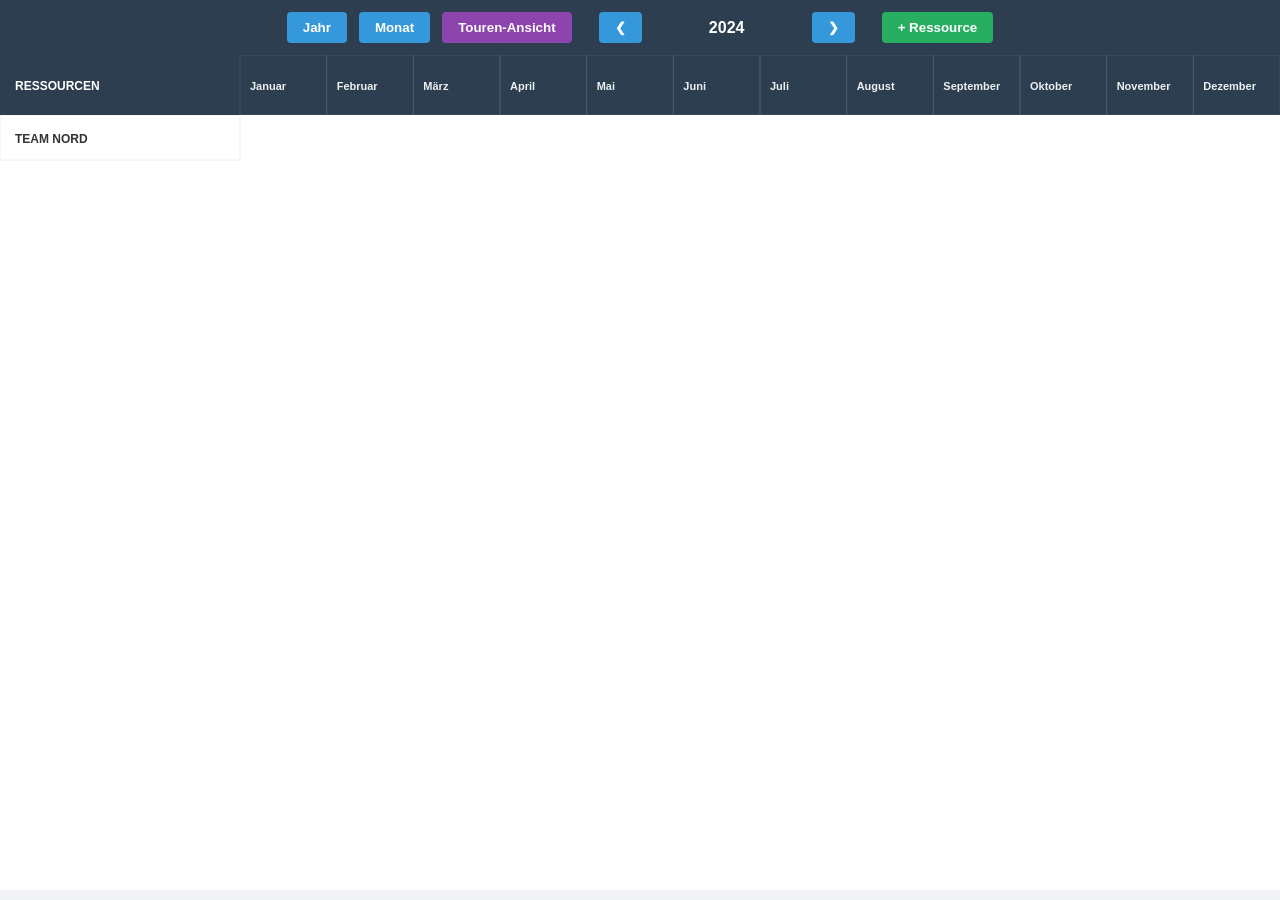
==== index.html @ 7fe67de8 "latest-stable-version" ====
<!DOCTYPE html>
<html lang="de">
<head>
    <meta charset="UTF-8">
    <title>Gantt Master Pro: Persistent ID-Engine</title>
    <style>
        body { font-family: 'Segoe UI', sans-serif; background: #f0f2f5; margin: 0; overflow: hidden; display: flex; flex-direction: column; }
        .controls { padding: 12px 20px; background: #2c3e50; display: flex; justify-content: center; gap: 12px; color: white; align-items: center; z-index: 1000; position: relative; }
        #view-container { position: relative; width: 100vw; height: calc(100vh - 65px); overflow-y: auto; background: #fff; }
        canvas { display: none; position: absolute; top: 0; left: 0; cursor: crosshair; }
        canvas.active { display: block; }
        .btn { padding: 8px 16px; cursor: pointer; background: #3498db; color: white; border: none; border-radius: 4px; font-weight: bold; }
        .btn-add { background: #27ae60; }
        .btn-tour { background: #8e44ad; }
        .btn-danger { background: #e74c3c; }
        #modal-overlay { position: fixed; top: 0; left: 0; width: 100%; height: 100%; background: rgba(0,0,0,0.6); display: none; justify-content: center; align-items: center; z-index: 2000; }
        .modal { background: white; border-radius: 8px; width: 420px; box-shadow: 0 10px 25px rgba(0,0,0,0.3); overflow: hidden; }
        .tab-header { display: flex; background: #ecf0f1; border-bottom: 1px solid #ccc; }
        .tab-btn { flex: 1; padding: 12px; border: none; cursor: pointer; background: none; font-weight: bold; color: #7f8c8d; }
        .tab-btn.active { background: white; color: #2c3e50; border-bottom: 2px solid #3498db; }
        .tab-content { padding: 20px; display: none; flex-direction: column; gap: 10px; }
        .tab-content.active { display: flex; }
        .footer { padding: 15px; display: flex; justify-content: flex-end; gap: 10px; border-top: 1px solid #eee; }
        input, select { padding: 8px; border: 1px solid #ccc; border-radius: 4px; width: 100%; box-sizing: border-box; }
    </style>
</head>
<body>

<div id="modal-overlay"><div class="modal" id="modal-box"></div></div>

<div class="controls">
    <button class="btn" onclick="switchView('MONTH')">Jahr</button>
    <button class="btn" onclick="switchView('DAY')">Monat</button>
    <button class="btn btn-tour" onclick="switchView('TOUR')">Touren-Ansicht</button>
    <div style="display:flex; align-items: center; gap: 10px; margin: 0 15px;">
        <button class="btn" onclick="navTime(-1)">&#10094;</button>
        <span id="period-display" style="min-width:150px; text-align:center; font-weight:bold;"></span>
        <button class="btn" onclick="navTime(1)">&#10095;</button>
    </div>
    <button class="btn btn-add" onclick="addResourceTop()">+ Ressource</button>
</div>

<div id="view-container">
    <div id="scroll-spacer"></div>
    <canvas id="canvasStandard"></canvas>
    <canvas id="canvasTour"></canvas>
</div>

<script>
/**
 * 1. DATENVERWALTUNG & LOCALSTORAGE
 */
const COLORS = { projekt: "#3498db", wartung: "#95a5a6", urlaub: "#2ecc71", service: "#9b59b6" };
const config = { headerW: 240, rowH: 45, topM: 60, monthNames: ['Januar', 'Februar', 'März', 'April', 'Mai', 'Juni', 'Juli', 'August', 'September', 'Oktober', 'November', 'Dezember'], dayNamesShort: ['So', 'Mo', 'Di', 'Mi', 'Do', 'Fr', 'Sa'] };

let techs = JSON.parse(localStorage.getItem('gantt_techs')) || [{ id: 1, name: "TEAM NORD", parentId: null }];
let tasks = (JSON.parse(localStorage.getItem('gantt_tasks')) || []).map(t => ({ ...t, start: new Date(t.start), end: new Date(t.end) }));

function saveData() {
    localStorage.setItem('gantt_techs', JSON.stringify(techs));
    localStorage.setItem('gantt_tasks', JSON.stringify(tasks));
}

let viewMode = 'MONTH', currentYear = 2024, currentMonth = 4, tourDate = new Date(2024, 4, 10);
let scrollTop = 0, activeTask = null, editingObj = null, isNew = false, isDragging = false, isResizingEnd = false, isResizingStart = false, mouseDownTime = 0;

const cStd = document.getElementById('canvasStandard');
const cTour = document.getElementById('canvasTour');
const spacer = document.getElementById('scroll-spacer');

/**
 * 2. ENGINES
 */
const StandardEngine = {
    dateToX: (date) => {
        const units = viewMode === 'MONTH' ? 12 : new Date(currentYear, currentMonth + 1, 0).getDate();
        const unitW = (cStd.width - config.headerW) / units;
        const dStart = viewMode === 'MONTH' ? new Date(currentYear, 0, 1) : new Date(currentYear, currentMonth, 1);
        const div = viewMode === 'MONTH' ? 30.44 : 1;
        return config.headerW + ((date - dStart) / 86400000 / div) * unitW;
    },
    xToDate: (x) => {
        const units = viewMode === 'MONTH' ? 12 : 31;
        const mult = viewMode === 'MONTH' ? 30.44 : 1;
        const dStart = viewMode === 'MONTH' ? new Date(currentYear, 0, 1) : new Date(currentYear, currentMonth, 1);
        const unitW = (cStd.width - config.headerW) / units;
        return new Date(dStart.getTime() + (x - config.headerW) / unitW * mult * 86400000);
    }
};

const TourEngine = {
    dateToX: (date, isEnd = false) => {
        const unitW = (cTour.width - config.headerW) / 3;
        let d = new Date(date); d.setHours(0,0,0,0);
        if(isEnd) d.setDate(d.getDate() + 1);
        return config.headerW + ((d - tourDate.getTime()) / 86400000) * unitW;
    },
    xToDate: (x) => {
        const unitW = (cTour.width - config.headerW) / 3;
        const days = Math.floor((x - config.headerW) / unitW);
        let d = new Date(tourDate); d.setDate(d.getDate() + days);
        d.setHours(8, 0, 0, 0);
        return d;
    }
};

/**
 * 3. CORE LOGIK (ID-BASIERT)
 */
function calculateStacking() {
    const isTour = viewMode === 'TOUR';
    techs.forEach(res => { res.slots = 1; });
    tasks.forEach(t => t.slot = 0);

    techs.forEach((res) => {
        let resTasks = tasks.filter(t => t.resId === res.id).sort((a,b) => a.start - b.start);
        let slots = [];
        resTasks.forEach(t => {
            let placed = false;
            let startComp = isTour ? new Date(t.start).setHours(0,0,0,0) : t.start.getTime();
            for(let i=0; i<slots.length; i++) {
                if (slots[i] <= startComp) {
                    t.slot = i;
                    slots[i] = isTour ? new Date(t.end).setHours(23,59,59) : t.end.getTime();
                    placed = true; break;
                }
            }
            if(!placed) { t.slot = slots.length; slots.push(isTour ? new Date(t.end).setHours(23,59,59) : t.end.getTime()); }
        });
        res.slots = Math.max(1, slots.length);
    });
}

function getY(idx) { let y = 0; for(let i=0; i<idx; i++) y += (techs[i].slots || 1) * config.rowH; return y; }

/**
 * 4. RENDERING
 */
function draw() {
    calculateStacking();
    const activeCanvas = viewMode === 'TOUR' ? cTour : cStd;
    const ctx = activeCanvas.getContext('2d');
    const engine = viewMode === 'TOUR' ? TourEngine : StandardEngine;
    const units = viewMode === 'TOUR' ? 3 : (viewMode === 'MONTH' ? 12 : new Date(currentYear, currentMonth + 1, 0).getDate());
    const unitW = (activeCanvas.width - config.headerW) / units;
    const totalH = getY(techs.length);
    spacer.style.height = (totalH + config.topM) + "px";

    ctx.clearRect(0, 0, activeCanvas.width, activeCanvas.height);
    ctx.save(); ctx.translate(0, config.topM - scrollTop);
    
    // Grid & Weekends
    for(let i=0; i<=units; i++) {
        let x = config.headerW + i * unitW;
        let d = viewMode === 'TOUR' ? new Date(tourDate.getTime() + i*86400000) : new Date(currentYear, currentMonth, i+1);
        if((viewMode === 'DAY' || viewMode === 'TOUR') && (d.getDay() === 0 || d.getDay() === 6)) {
            ctx.fillStyle = "rgba(0,0,0,0.05)"; ctx.fillRect(x, 0, unitW, totalH);
        }
        ctx.strokeStyle = "#eee"; ctx.beginPath(); ctx.moveTo(x, 0); ctx.lineTo(x, totalH); ctx.stroke();
    }

    // Resources
    techs.forEach((res, i) => {
        let y = getY(i), h = res.slots * config.rowH;
        ctx.fillStyle = i%2===0 ? "#fff" : "#fcfcfc"; ctx.fillRect(0, y, activeCanvas.width, h);
        ctx.strokeStyle = "#eee"; ctx.strokeRect(0, y, config.headerW, h);
        if (res.parentId !== null) {
            ctx.strokeStyle = "#3498db"; ctx.lineWidth = 2; ctx.beginPath();
            let parentIdx = techs.findIndex(t => t.id === res.parentId);
            if(parentIdx !== -1) {
                ctx.moveTo(20, getY(parentIdx)+22); ctx.lineTo(20, y+22); ctx.lineTo(35, y+22); ctx.stroke();
            }
            ctx.lineWidth = 1;
        }
        ctx.fillStyle = "#333"; ctx.font = "bold 12px sans-serif"; ctx.fillText(res.name, res.parentId?45:15, y+28);
    });

    // Tasks
    tasks.forEach(t => {
        let resIdx = techs.findIndex(r => r.id === t.resId);
        if(resIdx === -1) return;
        let x1 = engine.dateToX(t.start), x2 = engine.dateToX(t.end, true);
        let y = getY(resIdx) + (t.slot * config.rowH) + 10;
        if(x2 < config.headerW || x1 > activeCanvas.width) return;
        ctx.fillStyle = (t === activeTask) ? "#e67e22" : (COLORS[t.type] || "#3498db");
        const drawX = Math.max(config.headerW, x1), drawW = Math.max(5, x2 - drawX);
        ctx.fillRect(drawX, y, drawW, config.rowH - 20);
        if(drawW > 20) {
            ctx.fillStyle = "white"; ctx.font = "bold 10px sans-serif";
            let timeLabel = t.start.getHours()+":"+t.start.getMinutes().toString().padStart(2,'0');
            ctx.fillText((viewMode === 'TOUR' ? timeLabel + " " : "") + t.label, drawX+5, y+18);
        }
    });
    ctx.restore();

    // FIXED HEADER
    ctx.fillStyle = "#2c3e50"; ctx.fillRect(0, 0, activeCanvas.width, config.topM);
    ctx.fillStyle = "white"; ctx.font = "bold 12px sans-serif"; ctx.fillText("RESSOURCEN", 15, 35);
    for(let i=0; i<units; i++) {
        let x = config.headerW + i * unitW;
        let d = viewMode === 'TOUR' ? new Date(tourDate.getTime() + i*86400000) : new Date(currentYear, currentMonth, i+1);
        ctx.fillStyle = "#ecf0f1";
        if (viewMode === 'MONTH') {
            ctx.font = "bold 11px sans-serif"; ctx.fillText(config.monthNames[i], x + 10, 35);
        } else {
            ctx.font = "9px sans-serif"; ctx.fillText(config.dayNamesShort[d.getDay()], x+8, 22);
            ctx.font = "bold 11px sans-serif"; ctx.fillText((viewMode==='TOUR' ? d.getDate()+"."+(d.getMonth()+1)+"." : d.getDate()+"."), x+8, 42);
        }
        ctx.strokeStyle = "rgba(255,255,255,0.1)"; ctx.strokeRect(x, 0, unitW, config.topM);
    }
}

/**
 * 5. INTERAKTION (ID-BASIERT)
 */
function handleMouseDown(e) {
    const rect = e.target.getBoundingClientRect(), mx = e.clientX - rect.left, my = e.clientY - rect.top + scrollTop;
    const engine = viewMode === 'TOUR' ? TourEngine : StandardEngine;
    let cY = my - config.topM;
    mouseDownTime = Date.now(); isDragging = isResizingStart = isResizingEnd = isNew = false;

    let resIdx = techs.findIndex((r, i) => cY >= getY(i) && cY < getY(i+1 || 9999));
    let res = techs[resIdx];

    if (mx < config.headerW && my > config.topM && res) { openResModal(resIdx); return; }
    if (e.shiftKey && res && mx > config.headerW) {
        activeTask = { id: Date.now(), start: engine.xToDate(mx), end: new Date(engine.xToDate(mx).getTime() + 7200000), resId: res.id, label: "Neu", type: "projekt" };
        tasks.push(activeTask); isNew = isResizingEnd = true; draw(); return;
    }

    activeTask = tasks.find(t => {
        let rIdx = techs.findIndex(r => r.id === t.resId);
        if(rIdx === -1) return false;
        let y = getY(rIdx) + (t.slot * config.rowH), x1 = engine.dateToX(t.start), x2 = engine.dateToX(t.end, true);
        if (mx >= x1 && mx <= x2 && cY >= y && cY <= y + config.rowH) {
            let pct = (mx - x1) / (x2 - x1);
            if (pct < 0.15) isResizingStart = true; else if (pct > 0.85) isResizingEnd = true; else isDragging = true;
            return true;
        }
    });

    if (activeTask) {
        if(e.ctrlKey) { let c = {...activeTask, id: Date.now(), start: new Date(activeTask.start), end: new Date(activeTask.end)}; tasks.push(c); activeTask = c; }
        activeTask.dragOffset = mx - engine.dateToX(activeTask.start);
    }
}

function handleMouseMove(e) {
    if(!activeTask) return;
    const rect = e.target.getBoundingClientRect(), mx = e.clientX - rect.left, my = e.clientY - rect.top + scrollTop;
    const engine = viewMode === 'TOUR' ? TourEngine : StandardEngine;
    if (isResizingEnd) activeTask.end = engine.xToDate(mx);
    else if (isResizingStart) activeTask.start = engine.xToDate(mx);
    else if (isDragging) {
        let dur = activeTask.end - activeTask.start;
        activeTask.start = engine.xToDate(mx - activeTask.dragOffset);
        activeTask.end = new Date(activeTask.start.getTime() + dur);
        let resIdx = techs.findIndex((r, i) => (my - config.topM) >= getY(i) && (my - config.topM) < getY(i+1 || 9999));
        if (techs[resIdx]) activeTask.resId = techs[resIdx].id;
    }
    draw();
}

/**
 * 6. MODALS & UI
 */
function openResModal(idx) {
    editingObj = { ...techs[idx], idx };
    const resTasks = tasks.filter(t => t.resId === techs[idx].id);
    document.getElementById('modal-box').innerHTML = `
        <div class="tab-header"><button class="tab-btn active" onclick="showTab('base')">Daten</button><button class="tab-btn" onclick="showTab('team')">Team</button></div>
        <div id="tab-base" class="tab-content active"><label>Name</label><input type="text" id="r-name" value="${techs[idx].name}"></div>
        <div id="tab-team" class="tab-content"><label>Übergeordnetes Team</label><select id="r-parent"><option value="">Kein Team</option>${techs.filter(r => r.id !== techs[idx].id).map(r => `<option value="${r.id}" ${techs[idx].parentId == r.id ? 'selected' : ''}>${r.name}</option>`).join('')}</select></div>
        <div class="footer"><button class="btn btn-danger" onclick="confirmDeleteRes(${idx}, ${resTasks.length})">Löschen</button><button class="btn btn-add" onclick="saveRes()">Speichern</button></div>`;
    document.getElementById('modal-overlay').style.display = 'flex';
}

function confirmDeleteRes(idx, count) {
    if (confirm(count > 0 ? `Achtung: Diese Ressource hat noch ${count} Einsätze. Alles löschen?` : `Ressource löschen?`)) {
        tasks = tasks.filter(t => t.resId !== techs[idx].id);
        techs.splice(idx, 1); saveData(); closeModal(); draw();
    }
}

function saveRes() {
    const res = techs[editingObj.idx];
    res.name = document.getElementById('r-name').value;
    res.parentId = document.getElementById('r-parent').value ? parseInt(document.getElementById('r-parent').value) : null;
    
    // Baum-Sortierung
    let sorted = []; let parents = techs.filter(t => t.parentId === null);
    parents.forEach(p => { sorted.push(p); techs.filter(c => c.parentId === p.id).forEach(c => sorted.push(c)); });
    techs = sorted; 
    saveData(); closeModal(); draw();
}

function openTaskModal(t) {
    editingObj = t; const toIso = (d) => new Date(d.getTime() - d.getTimezoneOffset() * 60000).toISOString().slice(0, 16);
    document.getElementById('modal-box').innerHTML = `
        <div class="tab-content active"><h3>Einsatz</h3><label>Name</label><input type="text" id="m-label" value="${t.label}">
        <label>Typ</label><select id="m-type">${Object.keys(COLORS).map(k=>`<option value="${k}" ${t.type===k?'selected':''}>${k}</option>`).join('')}</select>
        <label>Start</label><input type="datetime-local" id="m-start" value="${toIso(t.start)}"><label>Ende</label><input type="datetime-local" id="m-end" value="${toIso(t.end)}"></div>
        <div class="footer"><button class="btn btn-danger" onclick="deleteTask()">Löschen</button><button class="btn" onclick="saveTask()">Speichern</button></div>`;
    document.getElementById('modal-overlay').style.display = 'flex';
}

function saveTask() { editingObj.label = document.getElementById('m-label').value; editingObj.type = document.getElementById('m-type').value; editingObj.start = new Date(document.getElementById('m-start').value); editingObj.end = new Date(document.getElementById('m-end').value); saveData(); closeModal(); draw(); }
function deleteTask() { tasks = tasks.filter(t => t !== editingObj); saveData(); closeModal(); draw(); }
function closeModal() { document.getElementById('modal-overlay').style.display = 'none'; }
function showTab(t) { document.querySelectorAll('.tab-content, .tab-btn').forEach(el => el.classList.remove('active')); document.getElementById('tab-'+t).classList.add('active'); event.target.classList.add('active'); }

function switchView(m) { viewMode = m; cStd.classList.toggle('active', m !== 'TOUR'); cTour.classList.toggle('active', m === 'TOUR'); updateNav(); draw(); }
function navTime(d) {
    if(viewMode === 'TOUR') tourDate.setDate(tourDate.getDate() + d);
    else if(viewMode === 'MONTH') currentYear += d;
    else { currentMonth += d; if(currentMonth>11){currentMonth=0; currentYear++;} if(currentMonth<0){currentMonth=11; currentYear--;} }
    updateNav(); draw();
}
function updateNav() { document.getElementById('period-display').innerText = viewMode==='TOUR' ? tourDate.toLocaleDateString() : (viewMode==='MONTH' ? currentYear : config.monthNames[currentMonth]+" "+currentYear); }
function addResourceTop() { techs.unshift({ id: Date.now(), name: "Neu", parentId: null }); saveData(); draw(); }

function init() {
    [cStd, cTour].forEach(c => {
        c.width = window.innerWidth; c.height = window.innerHeight;
        c.addEventListener('mousedown', handleMouseDown);
        c.addEventListener('mousemove', handleMouseMove);
        window.addEventListener('mouseup', () => { if (activeTask && (isNew || Date.now() - mouseDownTime < 200)) openTaskModal(activeTask); activeTask = null; saveData(); draw(); });
    });
    switchView('MONTH');
}

document.getElementById('view-container').addEventListener('scroll', (e) => { scrollTop = e.target.scrollTop; cStd.style.top = cTour.style.top = scrollTop + "px"; draw(); });
window.addEventListener('resize', init);
init();
</script>
</body>
</html>
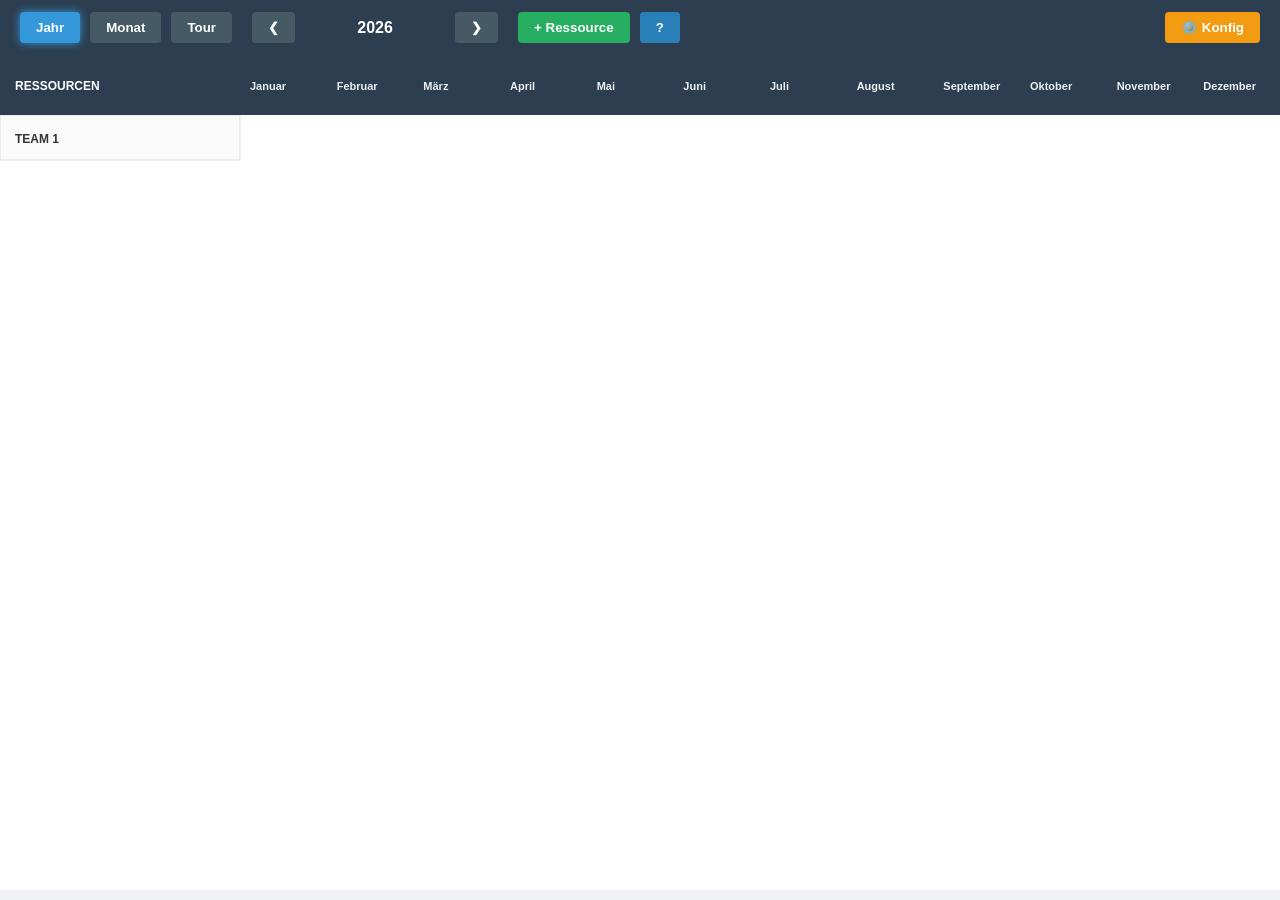
==== commit 858b491b: "Add files via upload Multi Language Supported  Translation DE/EN Help Button Config Button - whic" ====
--- a/index.html
+++ b/index.html
@@ -2,26 +2,32 @@
 <html lang="de">
 <head>
     <meta charset="UTF-8">
-    <title>Gantt Master Pro: Persistent ID-Engine</title>
+    <title>Gantt Master Pro - Final Master</title>
     <style>
         body { font-family: 'Segoe UI', sans-serif; background: #f0f2f5; margin: 0; overflow: hidden; display: flex; flex-direction: column; }
-        .controls { padding: 12px 20px; background: #2c3e50; display: flex; justify-content: center; gap: 12px; color: white; align-items: center; z-index: 1000; position: relative; }
+        .controls { padding: 12px 20px; background: #2c3e50; display: flex; justify-content: center; gap: 10px; color: white; align-items: center; z-index: 1000; position: relative; }
         #view-container { position: relative; width: 100vw; height: calc(100vh - 65px); overflow-y: auto; background: #fff; }
         canvas { display: none; position: absolute; top: 0; left: 0; cursor: crosshair; }
         canvas.active { display: block; }
-        .btn { padding: 8px 16px; cursor: pointer; background: #3498db; color: white; border: none; border-radius: 4px; font-weight: bold; }
+        .btn { padding: 8px 16px; cursor: pointer; background: #455a64; color: #fff; border: none; border-radius: 4px; font-weight: bold; transition: all 0.2s; }
+        .btn.active-view { background: #3498db !important; box-shadow: 0 0 8px #3498db; }
+        .btn-tour.active-view { background: #9b59b6 !important; box-shadow: 0 0 8px #9b59b6; }
         .btn-add { background: #27ae60; }
-        .btn-tour { background: #8e44ad; }
-        .btn-danger { background: #e74c3c; }
+        .btn-help { background: #2980b9; }
+        .btn-conf { background: #f39c12; margin-left: auto; }
         #modal-overlay { position: fixed; top: 0; left: 0; width: 100%; height: 100%; background: rgba(0,0,0,0.6); display: none; justify-content: center; align-items: center; z-index: 2000; }
-        .modal { background: white; border-radius: 8px; width: 420px; box-shadow: 0 10px 25px rgba(0,0,0,0.3); overflow: hidden; }
+        .modal { background: white; border-radius: 8px; width: 550px; max-height: 85vh; overflow: hidden; display: flex; flex-direction: column; box-shadow: 0 10px 25px rgba(0,0,0,0.3); }
         .tab-header { display: flex; background: #ecf0f1; border-bottom: 1px solid #ccc; }
-        .tab-btn { flex: 1; padding: 12px; border: none; cursor: pointer; background: none; font-weight: bold; color: #7f8c8d; }
+        .tab-btn { flex: 1; padding: 14px; border: none; cursor: pointer; background: none; font-weight: bold; color: #7f8c8d; }
         .tab-btn.active { background: white; color: #2c3e50; border-bottom: 2px solid #3498db; }
-        .tab-content { padding: 20px; display: none; flex-direction: column; gap: 10px; }
-        .tab-content.active { display: flex; }
-        .footer { padding: 15px; display: flex; justify-content: flex-end; gap: 10px; border-top: 1px solid #eee; }
-        input, select { padding: 8px; border: 1px solid #ccc; border-radius: 4px; width: 100%; box-sizing: border-box; }
+        .modal-body { padding: 20px; overflow-y: auto; flex: 1; display: none; flex-direction: column; gap: 10px; }
+        .modal-body.active { display: flex; }
+        .config-row { display: flex; gap: 10px; align-items: center; margin-bottom: 5px; border-bottom: 1px solid #eee; padding-bottom: 5px; }
+        input, select { padding: 8px; border: 1px solid #ccc; border-radius: 4px; width: 100%; }
+        input[type="color"] { width: 60px; height: 35px; cursor: pointer; }
+        .footer { padding: 15px; display: flex; justify-content: flex-end; gap: 10px; border-top: 1px solid #eee; background: #fafafa; }
+        .help-section { font-size: 14px; line-height: 1.5; color: #333; }
+        .help-section b { color: #2980b9; }
     </style>
 </head>
 <body>
@@ -29,15 +35,17 @@
 <div id="modal-overlay"><div class="modal" id="modal-box"></div></div>
 
 <div class="controls">
-    <button class="btn" onclick="switchView('MONTH')">Jahr</button>
-    <button class="btn" onclick="switchView('DAY')">Monat</button>
-    <button class="btn btn-tour" onclick="switchView('TOUR')">Touren-Ansicht</button>
-    <div style="display:flex; align-items: center; gap: 10px; margin: 0 15px;">
+    <button class="btn" onclick="switchView('MONTH')" id="lbl-year"></button>
+    <button class="btn" onclick="switchView('DAY')" id="lbl-month"></button>
+    <button class="btn btn-tour" onclick="switchView('TOUR')" id="lbl-tour"></button>
+    <div style="display:flex; align-items: center; gap: 10px; margin: 0 10px;">
         <button class="btn" onclick="navTime(-1)">&#10094;</button>
-        <span id="period-display" style="min-width:150px; text-align:center; font-weight:bold;"></span>
+        <span id="period-display" style="min-width:140px; text-align:center; font-weight:bold;"></span>
         <button class="btn" onclick="navTime(1)">&#10095;</button>
     </div>
-    <button class="btn btn-add" onclick="addResourceTop()">+ Ressource</button>
+    <button class="btn btn-add" onclick="addResourceTop()" id="lbl-add"></button>
+    <button class="btn btn-help" onclick="openHelp()" title="Hilfe">?</button>
+    <button class="btn btn-conf" onclick="openGlobalConfig()" id="lbl-conf"></button>
 </div>
 
 <div id="view-container">
@@ -47,71 +55,75 @@
 </div>
 
 <script>
-/**
- * 1. DATENVERWALTUNG & LOCALSTORAGE
- */
-const COLORS = { projekt: "#3498db", wartung: "#95a5a6", urlaub: "#2ecc71", service: "#9b59b6" };
-const config = { headerW: 240, rowH: 45, topM: 60, monthNames: ['Januar', 'Februar', 'März', 'April', 'Mai', 'Juni', 'Juli', 'August', 'September', 'Oktober', 'November', 'Dezember'], dayNamesShort: ['So', 'Mo', 'Di', 'Mi', 'Do', 'Fr', 'Sa'] };
-
-let techs = JSON.parse(localStorage.getItem('gantt_techs')) || [{ id: 1, name: "TEAM NORD", parentId: null }];
+/** 1. GLOBALE DATEN & SPRACHE **/
+let lang = localStorage.getItem('gantt_lang') || 'de';
+let tempLang = lang;
+
+const i18n = {
+    de: { year: "Jahr", month: "Monat", tour: "Tour", res: "RESSOURCEN", add: "+ Ressource", save: "Speichern", delete: "Löschen", done: "Fertig", config: "⚙️ Konfig", t_label: "Kennungstypen", t_res: "Ressourcentypen", t_sys: "System", name: "Bezeichnung", start: "Beginn", end: "Ende",
+          help_title: "Bedienung & Hilfe", h_mouse: "<b>Linksklick</b>: Einsatz-Details öffnen", h_shift: "<b>Shift + Ziehen</b>: Neuen Einsatz erstellen", h_strg: "<b>Strg + Ziehen</b>: Einsatz kopieren", h_resize: "<b>Balkenrand ziehen</b>: Zeitdauer anpassen (nicht in Tour-Ansicht möglich)", h_team: "<b>Team-Funktion</b>: Im Ressourcen-Modal können Ressourcen einander untergeordnet werden.", h_config: "<b>Konfiguration</b>: Hier lassen sich Farben und Typen frei definieren.",
+          months: ['Januar','Februar','März','April','Mai','Juni','Juli','August','September','Oktober','November','Dezember'],
+          days: ['So','Mo','Di','Mi','Do','Fr','Sa'] },
+    en: { year: "Year", month: "Month", tour: "Tour", res: "RESOURCES", add: "+ Resource", save: "Save", delete: "Delete", done: "Done", config: "⚙️ Config", t_label: "Label Types", t_res: "Resource Types", t_sys: "System", name: "Label", start: "Start", end: "End",
+          help_title: "Help & Controls", h_mouse: "<b>Left Click</b>: Open task details", h_shift: "<b>Shift + Drag</b>: Create new task", h_strg: "<b>Ctrl + Drag</b>: Copy task", h_resize: "<b>Drag edges</b>: Resize duration (disabled in Tour view)", h_team: "<b>Teams</b>: Link resources in the resource modal to group them.", h_config: "<b>Config</b>: Customize colors and types for tasks and resources.",
+          months: ['January','February','March','April','May','June','July','August','September','October','November','December'],
+          days: ['Sun','Mon','Tue','Wed','Thu','Fri','Sat'] }
+};
+
+let configKeys = JSON.parse(localStorage.getItem('gantt_config_keys')) || { projekt: { label: "Projekt", color: "#3498db" }, wartung: { label: "Wartung", color: "#95a5a6" } };
+let resTypes = JSON.parse(localStorage.getItem('gantt_res_types')) || { worker: { label: "Mitarbeiter", color: "#ffffff" }, vehicle: { label: "Fahrzeug", color: "#e1f5fe" } };
+let techs = JSON.parse(localStorage.getItem('gantt_techs')) || [{ id: 1, name: "TEAM 1", type: "worker", parentId: null }];
 let tasks = (JSON.parse(localStorage.getItem('gantt_tasks')) || []).map(t => ({ ...t, start: new Date(t.start), end: new Date(t.end) }));
 
 function saveData() {
+    lang = tempLang;
+    localStorage.setItem('gantt_config_keys', JSON.stringify(configKeys));
+    localStorage.setItem('gantt_res_types', JSON.stringify(resTypes));
     localStorage.setItem('gantt_techs', JSON.stringify(techs));
     localStorage.setItem('gantt_tasks', JSON.stringify(tasks));
-}
-
-let viewMode = 'MONTH', currentYear = 2024, currentMonth = 4, tourDate = new Date(2024, 4, 10);
-let scrollTop = 0, activeTask = null, editingObj = null, isNew = false, isDragging = false, isResizingEnd = false, isResizingStart = false, mouseDownTime = 0;
-
-const cStd = document.getElementById('canvasStandard');
-const cTour = document.getElementById('canvasTour');
-const spacer = document.getElementById('scroll-spacer');
-
-/**
- * 2. ENGINES
- */
+    localStorage.setItem('gantt_lang', lang);
+}
+
+/** 2. ENGINES & RENDERING **/
+const UI = { headerW: 240, rowH: 45, topM: 60 };
+let viewMode = 'MONTH', currentYear = new Date().getFullYear(), currentMonth = new Date().getMonth(), tourDate = new Date();
+tourDate.setHours(0,0,0,0);
+let scrollTop = 0, activeTask = null, isNew = false, isDragging = false, isResizingEnd = false, isResizingStart = false, mouseDownTime = 0;
+
+const cStd = document.getElementById('canvasStandard'), cTour = document.getElementById('canvasTour'), spacer = document.getElementById('scroll-spacer');
+
 const StandardEngine = {
     dateToX: (date) => {
         const units = viewMode === 'MONTH' ? 12 : new Date(currentYear, currentMonth + 1, 0).getDate();
-        const unitW = (cStd.width - config.headerW) / units;
         const dStart = viewMode === 'MONTH' ? new Date(currentYear, 0, 1) : new Date(currentYear, currentMonth, 1);
         const div = viewMode === 'MONTH' ? 30.44 : 1;
-        return config.headerW + ((date - dStart) / 86400000 / div) * unitW;
+        return UI.headerW + ((date - dStart) / 86400000 / div) * ((cStd.width - UI.headerW) / units);
     },
     xToDate: (x) => {
         const units = viewMode === 'MONTH' ? 12 : 31;
-        const mult = viewMode === 'MONTH' ? 30.44 : 1;
         const dStart = viewMode === 'MONTH' ? new Date(currentYear, 0, 1) : new Date(currentYear, currentMonth, 1);
-        const unitW = (cStd.width - config.headerW) / units;
-        return new Date(dStart.getTime() + (x - config.headerW) / unitW * mult * 86400000);
+        const unitW = (cStd.width - UI.headerW) / units;
+        return new Date(dStart.getTime() + (x - UI.headerW) / unitW * (viewMode === 'MONTH' ? 30.44 : 1) * 86400000);
     }
 };
 
 const TourEngine = {
     dateToX: (date, isEnd = false) => {
-        const unitW = (cTour.width - config.headerW) / 3;
-        let d = new Date(date); d.setHours(0,0,0,0);
-        if(isEnd) d.setDate(d.getDate() + 1);
-        return config.headerW + ((d - tourDate.getTime()) / 86400000) * unitW;
+        const unitW = (cTour.width - UI.headerW) / 3;
+        let d = new Date(date); 
+        const diff = (d - tourDate.getTime()) / 86400000;
+        return UI.headerW + diff * unitW;
     },
     xToDate: (x) => {
-        const unitW = (cTour.width - config.headerW) / 3;
-        const days = Math.floor((x - config.headerW) / unitW);
-        let d = new Date(tourDate); d.setDate(d.getDate() + days);
-        d.setHours(8, 0, 0, 0);
-        return d;
+        const days = (x - UI.headerW) / ((cTour.width - UI.headerW) / 3);
+        return new Date(tourDate.getTime() + days * 86400000);
     }
 };
 
-/**
- * 3. CORE LOGIK (ID-BASIERT)
- */
 function calculateStacking() {
     const isTour = viewMode === 'TOUR';
-    techs.forEach(res => { res.slots = 1; });
+    techs.forEach(res => res.slots = 1);
     tasks.forEach(t => t.slot = 0);
-
     techs.forEach((res) => {
         let resTasks = tasks.filter(t => t.resId === res.id).sort((a,b) => a.start - b.start);
         let slots = [];
@@ -119,11 +131,7 @@
             let placed = false;
             let startComp = isTour ? new Date(t.start).setHours(0,0,0,0) : t.start.getTime();
             for(let i=0; i<slots.length; i++) {
-                if (slots[i] <= startComp) {
-                    t.slot = i;
-                    slots[i] = isTour ? new Date(t.end).setHours(23,59,59) : t.end.getTime();
-                    placed = true; break;
-                }
+                if (slots[i] <= startComp) { t.slot = i; slots[i] = isTour ? new Date(t.end).setHours(23,59,59) : t.end.getTime(); placed = true; break; }
             }
             if(!placed) { t.slot = slots.length; slots.push(isTour ? new Date(t.end).setHours(23,59,59) : t.end.getTime()); }
         });
@@ -131,29 +139,27 @@
     });
 }
 
-function getY(idx) { let y = 0; for(let i=0; i<idx; i++) y += (techs[i].slots || 1) * config.rowH; return y; }
-
-/**
- * 4. RENDERING
- */
+function getY(idx) { let y = 0; for(let i=0; i<idx; i++) y += (techs[i].slots || 1) * UI.rowH; return y; }
+
 function draw() {
     calculateStacking();
-    const activeCanvas = viewMode === 'TOUR' ? cTour : cStd;
+    const isTour = viewMode === 'TOUR';
+    const activeCanvas = isTour ? cTour : cStd;
     const ctx = activeCanvas.getContext('2d');
-    const engine = viewMode === 'TOUR' ? TourEngine : StandardEngine;
-    const units = viewMode === 'TOUR' ? 3 : (viewMode === 'MONTH' ? 12 : new Date(currentYear, currentMonth + 1, 0).getDate());
-    const unitW = (activeCanvas.width - config.headerW) / units;
+    const engine = isTour ? TourEngine : StandardEngine;
+    const units = isTour ? 3 : (viewMode === 'MONTH' ? 12 : new Date(currentYear, currentMonth + 1, 0).getDate());
+    const unitW = (activeCanvas.width - UI.headerW) / units;
     const totalH = getY(techs.length);
-    spacer.style.height = (totalH + config.topM) + "px";
+    spacer.style.height = (totalH + UI.topM) + "px";
 
     ctx.clearRect(0, 0, activeCanvas.width, activeCanvas.height);
-    ctx.save(); ctx.translate(0, config.topM - scrollTop);
+    ctx.save(); ctx.translate(0, UI.topM - scrollTop);
     
     // Grid & Weekends
     for(let i=0; i<=units; i++) {
-        let x = config.headerW + i * unitW;
-        let d = viewMode === 'TOUR' ? new Date(tourDate.getTime() + i*86400000) : new Date(currentYear, currentMonth, i+1);
-        if((viewMode === 'DAY' || viewMode === 'TOUR') && (d.getDay() === 0 || d.getDay() === 6)) {
+        let x = UI.headerW + i * unitW;
+        let d = isTour ? new Date(tourDate.getTime() + i*86400000) : new Date(currentYear, currentMonth, i+1);
+        if((viewMode === 'DAY' || isTour) && (d.getDay() === 0 || d.getDay() === 6)) {
             ctx.fillStyle = "rgba(0,0,0,0.05)"; ctx.fillRect(x, 0, unitW, totalH);
         }
         ctx.strokeStyle = "#eee"; ctx.beginPath(); ctx.moveTo(x, 0); ctx.lineTo(x, totalH); ctx.stroke();
@@ -161,86 +167,82 @@
 
     // Resources
     techs.forEach((res, i) => {
-        let y = getY(i), h = res.slots * config.rowH;
-        ctx.fillStyle = i%2===0 ? "#fff" : "#fcfcfc"; ctx.fillRect(0, y, activeCanvas.width, h);
-        ctx.strokeStyle = "#eee"; ctx.strokeRect(0, y, config.headerW, h);
-        if (res.parentId !== null) {
+        let y = getY(i), h = res.slots * UI.rowH;
+        ctx.fillStyle = resTypes[res.type]?.color || "#ffffff"; ctx.fillRect(UI.headerW, y, activeCanvas.width - UI.headerW, h);
+        ctx.fillStyle = "#fafafa"; ctx.fillRect(0, y, UI.headerW, h);
+        ctx.strokeStyle = "#ddd"; ctx.strokeRect(0, y, UI.headerW, h);
+        if (res.parentId) {
             ctx.strokeStyle = "#3498db"; ctx.lineWidth = 2; ctx.beginPath();
-            let parentIdx = techs.findIndex(t => t.id === res.parentId);
-            if(parentIdx !== -1) {
-                ctx.moveTo(20, getY(parentIdx)+22); ctx.lineTo(20, y+22); ctx.lineTo(35, y+22); ctx.stroke();
-            }
-            ctx.lineWidth = 1;
+            let pIdx = techs.findIndex(t => t.id === res.parentId);
+            if(pIdx!==-1) { ctx.moveTo(20, getY(pIdx)+22); ctx.lineTo(20, y+22); ctx.lineTo(35, y+22); ctx.stroke(); }
         }
         ctx.fillStyle = "#333"; ctx.font = "bold 12px sans-serif"; ctx.fillText(res.name, res.parentId?45:15, y+28);
     });
 
     // Tasks
     tasks.forEach(t => {
-        let resIdx = techs.findIndex(r => r.id === t.resId);
-        if(resIdx === -1) return;
+        let rIdx = techs.findIndex(r => r.id === t.resId); if(rIdx===-1) return;
         let x1 = engine.dateToX(t.start), x2 = engine.dateToX(t.end, true);
-        let y = getY(resIdx) + (t.slot * config.rowH) + 10;
-        if(x2 < config.headerW || x1 > activeCanvas.width) return;
-        ctx.fillStyle = (t === activeTask) ? "#e67e22" : (COLORS[t.type] || "#3498db");
-        const drawX = Math.max(config.headerW, x1), drawW = Math.max(5, x2 - drawX);
-        ctx.fillRect(drawX, y, drawW, config.rowH - 20);
-        if(drawW > 20) {
-            ctx.fillStyle = "white"; ctx.font = "bold 10px sans-serif";
-            let timeLabel = t.start.getHours()+":"+t.start.getMinutes().toString().padStart(2,'0');
-            ctx.fillText((viewMode === 'TOUR' ? timeLabel + " " : "") + t.label, drawX+5, y+18);
+        let y = getY(rIdx) + (t.slot * UI.rowH) + 10;
+        ctx.fillStyle = (t === activeTask) ? "#e67e22" : (configKeys[t.type]?.color || "#3498db");
+        const drawX = Math.max(UI.headerW, x1), drawW = Math.max(5, x2 - drawX);
+        if(x1 < activeCanvas.width && x2 > UI.headerW) {
+            ctx.fillRect(drawX, y, drawW, UI.rowH - 20);
+            if(drawW > 25) { 
+                ctx.fillStyle="white"; ctx.font="bold 10px sans-serif"; 
+                let label = isTour ? t.start.getHours() + ":" + t.start.getMinutes().toString().padStart(2,'0') + " | " + t.label : t.label;
+                ctx.fillText(label, drawX+5, y+18); 
+            }
         }
     });
     ctx.restore();
 
-    // FIXED HEADER
-    ctx.fillStyle = "#2c3e50"; ctx.fillRect(0, 0, activeCanvas.width, config.topM);
-    ctx.fillStyle = "white"; ctx.font = "bold 12px sans-serif"; ctx.fillText("RESSOURCEN", 15, 35);
+    // Header
+    ctx.fillStyle = "#2c3e50"; ctx.fillRect(0, 0, activeCanvas.width, UI.topM);
+    ctx.fillStyle = "white"; ctx.font = "bold 12px sans-serif"; ctx.fillText(i18n[lang].res, 15, 35);
     for(let i=0; i<units; i++) {
-        let x = config.headerW + i * unitW;
-        let d = viewMode === 'TOUR' ? new Date(tourDate.getTime() + i*86400000) : new Date(currentYear, currentMonth, i+1);
+        let x = UI.headerW + i * unitW;
+        let d = isTour ? new Date(tourDate.getTime() + i*86400000) : new Date(currentYear, currentMonth, i+1);
         ctx.fillStyle = "#ecf0f1";
-        if (viewMode === 'MONTH') {
-            ctx.font = "bold 11px sans-serif"; ctx.fillText(config.monthNames[i], x + 10, 35);
-        } else {
-            ctx.font = "9px sans-serif"; ctx.fillText(config.dayNamesShort[d.getDay()], x+8, 22);
-            ctx.font = "bold 11px sans-serif"; ctx.fillText((viewMode==='TOUR' ? d.getDate()+"."+(d.getMonth()+1)+"." : d.getDate()+"."), x+8, 42);
-        }
-        ctx.strokeStyle = "rgba(255,255,255,0.1)"; ctx.strokeRect(x, 0, unitW, config.topM);
-    }
-}
-
-/**
- * 5. INTERAKTION (ID-BASIERT)
- */
+        if (viewMode === 'MONTH') { ctx.font = "bold 11px sans-serif"; ctx.fillText(i18n[lang].months[i], x + 10, 35); }
+        else { 
+            ctx.font = "9px sans-serif"; ctx.fillText(i18n[lang].days[d.getDay()], x+8, 22);
+            ctx.font = "bold 11px sans-serif"; ctx.fillText(d.getDate() + (isTour ? "." + (d.getMonth()+1) + "." : "."), x+8, 42);
+        }
+    }
+}
+
+/** 3. INTERACTION **/
 function handleMouseDown(e) {
     const rect = e.target.getBoundingClientRect(), mx = e.clientX - rect.left, my = e.clientY - rect.top + scrollTop;
     const engine = viewMode === 'TOUR' ? TourEngine : StandardEngine;
-    let cY = my - config.topM;
-    mouseDownTime = Date.now(); isDragging = isResizingStart = isResizingEnd = isNew = false;
+    let cY = my - UI.topM; mouseDownTime = Date.now();
+    isDragging = isNew = isResizingStart = isResizingEnd = false;
 
     let resIdx = techs.findIndex((r, i) => cY >= getY(i) && cY < getY(i+1 || 9999));
-    let res = techs[resIdx];
-
-    if (mx < config.headerW && my > config.topM && res) { openResModal(resIdx); return; }
-    if (e.shiftKey && res && mx > config.headerW) {
-        activeTask = { id: Date.now(), start: engine.xToDate(mx), end: new Date(engine.xToDate(mx).getTime() + 7200000), resId: res.id, label: "Neu", type: "projekt" };
-        tasks.push(activeTask); isNew = isResizingEnd = true; draw(); return;
+    if (mx < UI.headerW && my > UI.topM && techs[resIdx]) { openResModal(resIdx); return; }
+
+    if (e.shiftKey && techs[resIdx] && mx > UI.headerW) {
+        activeTask = { id: Date.now(), start: engine.xToDate(mx), end: new Date(engine.xToDate(mx).getTime() + 7200000), resId: techs[resIdx].id, label: "Neu", type: Object.keys(configKeys)[0] };
+        tasks.push(activeTask); isResizingEnd = isNew = true; draw(); return;
     }
 
     activeTask = tasks.find(t => {
-        let rIdx = techs.findIndex(r => r.id === t.resId);
-        if(rIdx === -1) return false;
-        let y = getY(rIdx) + (t.slot * config.rowH), x1 = engine.dateToX(t.start), x2 = engine.dateToX(t.end, true);
-        if (mx >= x1 && mx <= x2 && cY >= y && cY <= y + config.rowH) {
+        let rIdx = techs.findIndex(r => r.id === t.resId); if(rIdx===-1) return false;
+        let x1 = engine.dateToX(t.start), x2 = engine.dateToX(t.end, true), y = getY(rIdx) + (t.slot * UI.rowH);
+        if (mx >= x1 && mx <= x2 && cY >= y && cY <= y + UI.rowH) {
             let pct = (mx - x1) / (x2 - x1);
-            if (pct < 0.15) isResizingStart = true; else if (pct > 0.85) isResizingEnd = true; else isDragging = true;
+            if (viewMode !== 'TOUR' && pct < 0.15) isResizingStart = true; 
+            else if (viewMode !== 'TOUR' && pct > 0.85) isResizingEnd = true; 
+            else isDragging = true;
             return true;
         }
     });
-
     if (activeTask) {
-        if(e.ctrlKey) { let c = {...activeTask, id: Date.now(), start: new Date(activeTask.start), end: new Date(activeTask.end)}; tasks.push(c); activeTask = c; }
+        if(e.ctrlKey && isDragging) {
+            let c = {...activeTask, id: Date.now(), start: new Date(activeTask.start), end: new Date(activeTask.end)};
+            tasks.push(c); activeTask = c;
+        }
         activeTask.dragOffset = mx - engine.dateToX(activeTask.start);
     }
 }
@@ -255,83 +257,90 @@
         let dur = activeTask.end - activeTask.start;
         activeTask.start = engine.xToDate(mx - activeTask.dragOffset);
         activeTask.end = new Date(activeTask.start.getTime() + dur);
-        let resIdx = techs.findIndex((r, i) => (my - config.topM) >= getY(i) && (my - config.topM) < getY(i+1 || 9999));
-        if (techs[resIdx]) activeTask.resId = techs[resIdx].id;
+        let rIdx = techs.findIndex((r, i) => (my - UI.topM) >= getY(i) && (my - UI.topM) < getY(i+1 || 9999));
+        if (techs[rIdx]) activeTask.resId = techs[rIdx].id;
     }
     draw();
 }
 
-/**
- * 6. MODALS & UI
- */
+/** 4. MODALS **/
+function openGlobalConfig(tab = 'task') {
+    let keysH = Object.entries(configKeys).map(([k, v]) => `<div class="config-row"><input type="text" value="${v.label}" onchange="configKeys['${k}'].label=this.value"><input type="color" value="${v.color}" onchange="configKeys['${k}'].color=this.value"><button class="btn btn-danger" onclick="delete configKeys['${k}']; openGlobalConfig('task');">x</button></div>`).join('');
+    let typesH = Object.entries(resTypes).map(([k, v]) => `<div class="config-row"><input type="text" value="${v.label}" onchange="resTypes['${k}'].label=this.value"><input type="color" value="${v.color}" onchange="resTypes['${k}'].color=this.value"><button class="btn btn-danger" onclick="delete resTypes['${k}']; openGlobalConfig('res');">x</button></div>`).join('');
+    
+    document.getElementById('modal-box').innerHTML = `
+        <div class="tab-header">
+            <button class="tab-btn ${tab==='task'?'active':''}" onclick="openGlobalConfig('task')">${i18n[lang].t_label}</button>
+            <button class="tab-btn ${tab==='res'?'active':''}" onclick="openGlobalConfig('res')">${i18n[lang].t_res}</button>
+            <button class="tab-btn ${tab==='sys'?'active':''}" onclick="openGlobalConfig('sys')">${i18n[lang].t_sys}</button>
+        </div>
+        <div class="modal-body ${tab==='task'?'active':''}"><h4>${i18n[lang].t_label}</h4>${keysH}<button class="btn btn-add" onclick="configKeys['id_'+Date.now()]={label:'Neu',color:'#3498db'}; openGlobalConfig('task');">+ Add</button></div>
+        <div class="modal-body ${tab==='res'?'active':''}"><h4>${i18n[lang].t_res}</h4>${typesH}<button class="btn btn-add" onclick="resTypes['id_'+Date.now()]={label:'Neu',color:'#ffffff'}; openGlobalConfig('res');">+ Add</button></div>
+        <div class="modal-body ${tab==='sys'?'active':''}"><h4>Language</h4><select onchange="tempLang=this.value;"><option value="de" ${lang==='de'?'selected':''}>Deutsch</option><option value="en" ${lang==='en'?'selected':''}>English</option></select></div>
+        <div class="footer"><button class="btn" onclick="saveData(); closeModal(); location.reload();">${i18n[lang].done}</button></div>`;
+    document.getElementById('modal-overlay').style.display = 'flex';
+}
+
+function openHelp() {
+    document.getElementById('modal-box').innerHTML = `<div class="modal-body active help-section"><h4>${i18n[lang].help_title}</h4>
+        <p>${i18n[lang].h_mouse}</p><p>${i18n[lang].h_shift}</p><p>${i18n[lang].h_strg}</p><p>${i18n[lang].h_resize}</p><hr>
+        <p>${i18n[lang].h_team}</p><p>${i18n[lang].h_config}</p>
+        </div><div class="footer"><button class="btn" onclick="closeModal()">${i18n[lang].done}</button></div>`;
+    document.getElementById('modal-overlay').style.display = 'flex';
+}
+
 function openResModal(idx) {
     editingObj = { ...techs[idx], idx };
-    const resTasks = tasks.filter(t => t.resId === techs[idx].id);
     document.getElementById('modal-box').innerHTML = `
-        <div class="tab-header"><button class="tab-btn active" onclick="showTab('base')">Daten</button><button class="tab-btn" onclick="showTab('team')">Team</button></div>
-        <div id="tab-base" class="tab-content active"><label>Name</label><input type="text" id="r-name" value="${techs[idx].name}"></div>
-        <div id="tab-team" class="tab-content"><label>Übergeordnetes Team</label><select id="r-parent"><option value="">Kein Team</option>${techs.filter(r => r.id !== techs[idx].id).map(r => `<option value="${r.id}" ${techs[idx].parentId == r.id ? 'selected' : ''}>${r.name}</option>`).join('')}</select></div>
-        <div class="footer"><button class="btn btn-danger" onclick="confirmDeleteRes(${idx}, ${resTasks.length})">Löschen</button><button class="btn btn-add" onclick="saveRes()">Speichern</button></div>`;
+        <div class="modal-body active"><h4>Ressource</h4>
+        <label>${i18n[lang].name}</label><input type="text" id="r-name" value="${techs[idx].name}">
+        <label>Typ</label><select id="r-type">${Object.entries(resTypes).map(([k,v])=>`<option value="${k}" ${techs[idx].type===k?'selected':''}>${v.label}</option>`).join('')}</select>
+        <label>Team</label><select id="r-parent"><option value="">-</option>${techs.filter(r=>r.id!==techs[idx].id).map(r=>`<option value="${r.id}" ${techs[idx].parentId==r.id?'selected':''}>${r.name}</option>`).join('')}</select>
+        </div><div class="footer"><button class="btn btn-danger" onclick="tasks=tasks.filter(t=>t.resId!==techs[${idx}].id); techs.splice(${idx},1); saveData(); closeModal(); draw();">${i18n[lang].delete}</button><button class="btn btn-add" onclick="saveRes()">${i18n[lang].save}</button></div>`;
     document.getElementById('modal-overlay').style.display = 'flex';
 }
 
-function confirmDeleteRes(idx, count) {
-    if (confirm(count > 0 ? `Achtung: Diese Ressource hat noch ${count} Einsätze. Alles löschen?` : `Ressource löschen?`)) {
-        tasks = tasks.filter(t => t.resId !== techs[idx].id);
-        techs.splice(idx, 1); saveData(); closeModal(); draw();
-    }
-}
-
-function saveRes() {
-    const res = techs[editingObj.idx];
-    res.name = document.getElementById('r-name').value;
-    res.parentId = document.getElementById('r-parent').value ? parseInt(document.getElementById('r-parent').value) : null;
-    
-    // Baum-Sortierung
-    let sorted = []; let parents = techs.filter(t => t.parentId === null);
-    parents.forEach(p => { sorted.push(p); techs.filter(c => c.parentId === p.id).forEach(c => sorted.push(c)); });
-    techs = sorted; 
-    saveData(); closeModal(); draw();
-}
-
 function openTaskModal(t) {
-    editingObj = t; const toIso = (d) => new Date(d.getTime() - d.getTimezoneOffset() * 60000).toISOString().slice(0, 16);
-    document.getElementById('modal-box').innerHTML = `
-        <div class="tab-content active"><h3>Einsatz</h3><label>Name</label><input type="text" id="m-label" value="${t.label}">
-        <label>Typ</label><select id="m-type">${Object.keys(COLORS).map(k=>`<option value="${k}" ${t.type===k?'selected':''}>${k}</option>`).join('')}</select>
-        <label>Start</label><input type="datetime-local" id="m-start" value="${toIso(t.start)}"><label>Ende</label><input type="datetime-local" id="m-end" value="${toIso(t.end)}"></div>
-        <div class="footer"><button class="btn btn-danger" onclick="deleteTask()">Löschen</button><button class="btn" onclick="saveTask()">Speichern</button></div>`;
+    editingObj=t; const toIso=(d)=>new Date(d.getTime()-d.getTimezoneOffset()*60000).toISOString().slice(0,16);
+    document.getElementById('modal-box').innerHTML = `<div class="modal-body active"><h4>Task</h4>
+        <label>${i18n[lang].name}</label><input type="text" id="m-label" value="${t.label}">
+        <label>Typ</label><select id="m-type">${Object.entries(configKeys).map(([k,v])=>`<option value="${k}" ${t.type===k?'selected':''}>${v.label}</option>`).join('')}</select>
+        <label>${i18n[lang].start}</label><input type="datetime-local" id="m-start" value="${toIso(t.start)}">
+        <label>${i18n[lang].end}</label><input type="datetime-local" id="m-end" value="${toIso(t.end)}">
+        </div><div class="footer"><button class="btn btn-danger" onclick="tasks=tasks.filter(x=>x!==editingObj);saveData();closeModal();draw();">${i18n[lang].delete}</button><button class="btn" onclick="saveTask()">${i18n[lang].save}</button></div>`;
     document.getElementById('modal-overlay').style.display = 'flex';
 }
 
-function saveTask() { editingObj.label = document.getElementById('m-label').value; editingObj.type = document.getElementById('m-type').value; editingObj.start = new Date(document.getElementById('m-start').value); editingObj.end = new Date(document.getElementById('m-end').value); saveData(); closeModal(); draw(); }
-function deleteTask() { tasks = tasks.filter(t => t !== editingObj); saveData(); closeModal(); draw(); }
-function closeModal() { document.getElementById('modal-overlay').style.display = 'none'; }
-function showTab(t) { document.querySelectorAll('.tab-content, .tab-btn').forEach(el => el.classList.remove('active')); document.getElementById('tab-'+t).classList.add('active'); event.target.classList.add('active'); }
-
+/** 5. APP CONTROL **/
+function saveRes() { let r=techs[editingObj.idx]; r.name=document.getElementById('r-name').value; r.type=document.getElementById('r-type').value; r.parentId=document.getElementById('r-parent').value?parseInt(document.getElementById('r-parent').value):null; 
+    let sorted=[]; let parents=techs.filter(t=>t.parentId===null); parents.forEach(p=>{sorted.push(p);techs.filter(c=>c.parentId===p.id).forEach(c=>sorted.push(c));});
+    techs=sorted; saveData(); closeModal(); draw(); }
+function saveTask() { editingObj.label=document.getElementById('m-label').value; editingObj.type=document.getElementById('m-type').value; editingObj.start=new Date(document.getElementById('m-start').value); editingObj.end=new Date(document.getElementById('m-end').value); saveData(); closeModal(); draw(); }
 function switchView(m) { viewMode = m; cStd.classList.toggle('active', m !== 'TOUR'); cTour.classList.toggle('active', m === 'TOUR'); updateNav(); draw(); }
 function navTime(d) {
-    if(viewMode === 'TOUR') tourDate.setDate(tourDate.getDate() + d);
+    if(viewMode === 'TOUR') tourDate.setDate(tourDate.getDate()+d);
     else if(viewMode === 'MONTH') currentYear += d;
-    else { currentMonth += d; if(currentMonth>11){currentMonth=0; currentYear++;} if(currentMonth<0){currentMonth=11; currentYear--;} }
+    else { currentMonth += d; if(currentMonth > 11) { currentMonth = 0; currentYear++; } else if(currentMonth < 0) { currentMonth = 11; currentYear--; } }
     updateNav(); draw();
 }
-function updateNav() { document.getElementById('period-display').innerText = viewMode==='TOUR' ? tourDate.toLocaleDateString() : (viewMode==='MONTH' ? currentYear : config.monthNames[currentMonth]+" "+currentYear); }
-function addResourceTop() { techs.unshift({ id: Date.now(), name: "Neu", parentId: null }); saveData(); draw(); }
-
-function init() {
-    [cStd, cTour].forEach(c => {
-        c.width = window.innerWidth; c.height = window.innerHeight;
-        c.addEventListener('mousedown', handleMouseDown);
-        c.addEventListener('mousemove', handleMouseMove);
-        window.addEventListener('mouseup', () => { if (activeTask && (isNew || Date.now() - mouseDownTime < 200)) openTaskModal(activeTask); activeTask = null; saveData(); draw(); });
-    });
-    switchView('MONTH');
-}
-
-document.getElementById('view-container').addEventListener('scroll', (e) => { scrollTop = e.target.scrollTop; cStd.style.top = cTour.style.top = scrollTop + "px"; draw(); });
-window.addEventListener('resize', init);
-init();
+function updateNav() {
+    document.getElementById('period-display').innerText = viewMode==='TOUR' ? tourDate.toLocaleDateString(lang==='de'?'de-DE':'en-US') : (viewMode==='MONTH' ? currentYear : i18n[lang].months[currentMonth]+" "+currentYear);
+    document.getElementById('lbl-year').innerText = i18n[lang].year; document.getElementById('lbl-month').innerText = i18n[lang].month;
+    document.getElementById('lbl-tour').innerText = i18n[lang].tour; document.getElementById('lbl-add').innerText = i18n[lang].add;
+    document.getElementById('lbl-conf').innerText = i18n[lang].config;
+    document.getElementById('lbl-year').classList.toggle('active-view', viewMode === 'MONTH');
+    document.getElementById('lbl-month').classList.toggle('active-view', viewMode === 'DAY');
+    document.getElementById('lbl-tour').classList.toggle('active-view', viewMode === 'TOUR');
+}
+function addResourceTop() { techs.unshift({ id: Date.now(), name: "Neu", type: "worker", parentId: null }); saveData(); draw(); }
+function closeModal() { document.getElementById('modal-overlay').style.display = 'none'; }
+
+/** 6. INIT **/
+window.onresize = () => { cStd.width = cTour.width = window.innerWidth; cStd.height = cTour.height = window.innerHeight; draw(); };
+document.getElementById('view-container').onscroll = (e) => { scrollTop = e.target.scrollTop; cStd.style.top = cTour.style.top = scrollTop + "px"; draw(); };
+[cStd, cTour].forEach(c => { c.addEventListener('mousedown', handleMouseDown); c.addEventListener('mousemove', handleMouseMove); });
+window.addEventListener('mouseup', () => { if (activeTask && (Date.now() - mouseDownTime < 200)) openTaskModal(activeTask); activeTask = null; draw(); });
+window.onload = () => { window.onresize(); switchView('MONTH'); };
 </script>
 </body>
 </html>
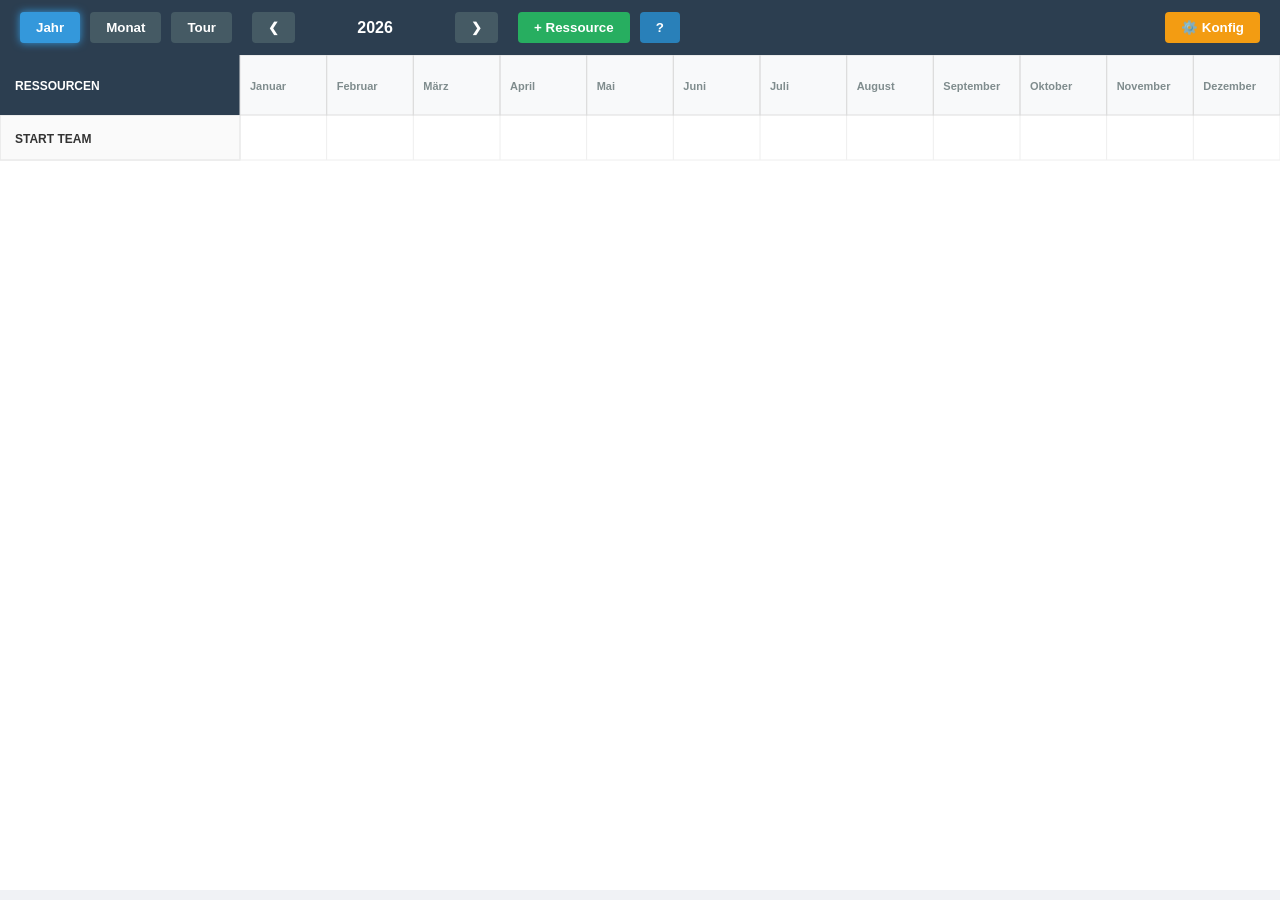
==== commit 635b568c: "minor UI changes" ====
--- a/index.html
+++ b/index.html
@@ -2,7 +2,7 @@
 <html lang="de">
 <head>
     <meta charset="UTF-8">
-    <title>Gantt Master Pro - Final Master</title>
+    <title>Gantt Master Pro - Ultimate Visibility Fix</title>
     <style>
         body { font-family: 'Segoe UI', sans-serif; background: #f0f2f5; margin: 0; overflow: hidden; display: flex; flex-direction: column; }
         .controls { padding: 12px 20px; background: #2c3e50; display: flex; justify-content: center; gap: 10px; color: white; align-items: center; z-index: 1000; position: relative; }
@@ -11,7 +11,7 @@
         canvas.active { display: block; }
         .btn { padding: 8px 16px; cursor: pointer; background: #455a64; color: #fff; border: none; border-radius: 4px; font-weight: bold; transition: all 0.2s; }
         .btn.active-view { background: #3498db !important; box-shadow: 0 0 8px #3498db; }
-        .btn-tour.active-view { background: #9b59b6 !important; box-shadow: 0 0 8px #9b59b6; }
+        .btn-tour.active-view { background: #9b59b6 !important; }
         .btn-add { background: #27ae60; }
         .btn-help { background: #2980b9; }
         .btn-conf { background: #f39c12; margin-left: auto; }
@@ -22,12 +22,9 @@
         .tab-btn.active { background: white; color: #2c3e50; border-bottom: 2px solid #3498db; }
         .modal-body { padding: 20px; overflow-y: auto; flex: 1; display: none; flex-direction: column; gap: 10px; }
         .modal-body.active { display: flex; }
-        .config-row { display: flex; gap: 10px; align-items: center; margin-bottom: 5px; border-bottom: 1px solid #eee; padding-bottom: 5px; }
-        input, select { padding: 8px; border: 1px solid #ccc; border-radius: 4px; width: 100%; }
+        .footer { padding: 15px; display: flex; justify-content: flex-end; gap: 10px; border-top: 1px solid #eee; background: #fafafa; }
+        input, select { padding: 8px; border: 1px solid #ccc; border-radius: 4px; }
         input[type="color"] { width: 60px; height: 35px; cursor: pointer; }
-        .footer { padding: 15px; display: flex; justify-content: flex-end; gap: 10px; border-top: 1px solid #eee; background: #fafafa; }
-        .help-section { font-size: 14px; line-height: 1.5; color: #333; }
-        .help-section b { color: #2980b9; }
     </style>
 </head>
 <body>
@@ -44,7 +41,7 @@
         <button class="btn" onclick="navTime(1)">&#10095;</button>
     </div>
     <button class="btn btn-add" onclick="addResourceTop()" id="lbl-add"></button>
-    <button class="btn btn-help" onclick="openHelp()" title="Hilfe">?</button>
+    <button class="btn btn-help" onclick="openHelp()">?</button>
     <button class="btn btn-conf" onclick="openGlobalConfig()" id="lbl-conf"></button>
 </div>
 
@@ -55,24 +52,24 @@
 </div>
 
 <script>
-/** 1. GLOBALE DATEN & SPRACHE **/
+/** 1. DATA **/
 let lang = localStorage.getItem('gantt_lang') || 'de';
 let tempLang = lang;
 
 const i18n = {
     de: { year: "Jahr", month: "Monat", tour: "Tour", res: "RESSOURCEN", add: "+ Ressource", save: "Speichern", delete: "Löschen", done: "Fertig", config: "⚙️ Konfig", t_label: "Kennungstypen", t_res: "Ressourcentypen", t_sys: "System", name: "Bezeichnung", start: "Beginn", end: "Ende",
-          help_title: "Bedienung & Hilfe", h_mouse: "<b>Linksklick</b>: Einsatz-Details öffnen", h_shift: "<b>Shift + Ziehen</b>: Neuen Einsatz erstellen", h_strg: "<b>Strg + Ziehen</b>: Einsatz kopieren", h_resize: "<b>Balkenrand ziehen</b>: Zeitdauer anpassen (nicht in Tour-Ansicht möglich)", h_team: "<b>Team-Funktion</b>: Im Ressourcen-Modal können Ressourcen einander untergeordnet werden.", h_config: "<b>Konfiguration</b>: Hier lassen sich Farben und Typen frei definieren.",
+          help_title: "Bedienung & Hilfe", h_mouse: "<b>Linksklick</b>: Details öffnen", h_shift: "<b>Shift + Ziehen</b>: Neu", h_strg: "<b>Strg + Ziehen</b>: Kopie", h_resize: "<b>Rand ziehen</b>: Resize (nicht in Tour)", h_team: "<b>Teams</b>: Ressourcen im Modal unterordnen.",
           months: ['Januar','Februar','März','April','Mai','Juni','Juli','August','September','Oktober','November','Dezember'],
           days: ['So','Mo','Di','Mi','Do','Fr','Sa'] },
     en: { year: "Year", month: "Month", tour: "Tour", res: "RESOURCES", add: "+ Resource", save: "Save", delete: "Delete", done: "Done", config: "⚙️ Config", t_label: "Label Types", t_res: "Resource Types", t_sys: "System", name: "Label", start: "Start", end: "End",
-          help_title: "Help & Controls", h_mouse: "<b>Left Click</b>: Open task details", h_shift: "<b>Shift + Drag</b>: Create new task", h_strg: "<b>Ctrl + Drag</b>: Copy task", h_resize: "<b>Drag edges</b>: Resize duration (disabled in Tour view)", h_team: "<b>Teams</b>: Link resources in the resource modal to group them.", h_config: "<b>Config</b>: Customize colors and types for tasks and resources.",
+          help_title: "Help", h_mouse: "<b>Left Click</b>: Open details", h_shift: "<b>Shift + Drag</b>: Create new", h_strg: "<b>Ctrl + Drag</b>: Copy", h_resize: "<b>Drag edges</b>: Resize (disabled in Tour)", h_team: "<b>Teams</b>: Nest resources to group them.",
           months: ['January','February','March','April','May','June','July','August','September','October','November','December'],
           days: ['Sun','Mon','Tue','Wed','Thu','Fri','Sat'] }
 };
 
 let configKeys = JSON.parse(localStorage.getItem('gantt_config_keys')) || { projekt: { label: "Projekt", color: "#3498db" }, wartung: { label: "Wartung", color: "#95a5a6" } };
 let resTypes = JSON.parse(localStorage.getItem('gantt_res_types')) || { worker: { label: "Mitarbeiter", color: "#ffffff" }, vehicle: { label: "Fahrzeug", color: "#e1f5fe" } };
-let techs = JSON.parse(localStorage.getItem('gantt_techs')) || [{ id: 1, name: "TEAM 1", type: "worker", parentId: null }];
+let techs = JSON.parse(localStorage.getItem('gantt_techs')) || [{ id: 1, name: "START TEAM", type: "worker", parentId: null }];
 let tasks = (JSON.parse(localStorage.getItem('gantt_tasks')) || []).map(t => ({ ...t, start: new Date(t.start), end: new Date(t.end) }));
 
 function saveData() {
@@ -84,7 +81,6 @@
     localStorage.setItem('gantt_lang', lang);
 }
 
-/** 2. ENGINES & RENDERING **/
 const UI = { headerW: 240, rowH: 45, topM: 60 };
 let viewMode = 'MONTH', currentYear = new Date().getFullYear(), currentMonth = new Date().getMonth(), tourDate = new Date();
 tourDate.setHours(0,0,0,0);
@@ -92,6 +88,7 @@
 
 const cStd = document.getElementById('canvasStandard'), cTour = document.getElementById('canvasTour'), spacer = document.getElementById('scroll-spacer');
 
+/** 2. ENGINES **/
 const StandardEngine = {
     dateToX: (date) => {
         const units = viewMode === 'MONTH' ? 12 : new Date(currentYear, currentMonth + 1, 0).getDate();
@@ -115,7 +112,8 @@
         return UI.headerW + diff * unitW;
     },
     xToDate: (x) => {
-        const days = (x - UI.headerW) / ((cTour.width - UI.headerW) / 3);
+        const unitW = (cTour.width - UI.headerW) / 3;
+        const days = (x - UI.headerW) / unitW;
         return new Date(tourDate.getTime() + days * 86400000);
     }
 };
@@ -141,6 +139,7 @@
 
 function getY(idx) { let y = 0; for(let i=0; i<idx; i++) y += (techs[i].slots || 1) * UI.rowH; return y; }
 
+/** 3. DRAWING **/
 function draw() {
     calculateStacking();
     const isTour = viewMode === 'TOUR';
@@ -155,31 +154,45 @@
     ctx.clearRect(0, 0, activeCanvas.width, activeCanvas.height);
     ctx.save(); ctx.translate(0, UI.topM - scrollTop);
     
-    // Grid & Weekends
+    // A. ZUERST ZEILEN-HINTERGRÜNDE
+    techs.forEach((res, i) => {
+        let y = getY(i), h = res.slots * UI.rowH;
+        ctx.fillStyle = resTypes[res.type]?.color || "#ffffff";
+        ctx.fillRect(UI.headerW, y, activeCanvas.width - UI.headerW, h); // Gantt Bereich
+        ctx.fillStyle = "#fafafa"; ctx.fillRect(0, y, UI.headerW, h); // Sidebar Bereich
+        ctx.strokeStyle = "#ddd"; ctx.strokeRect(0, y, UI.headerW, h); // Sidebar Border
+    });
+
+    // B. DANN GITTER & WOCHENENDEN (Darübergelegt)
     for(let i=0; i<=units; i++) {
         let x = UI.headerW + i * unitW;
         let d = isTour ? new Date(tourDate.getTime() + i*86400000) : new Date(currentYear, currentMonth, i+1);
-        if((viewMode === 'DAY' || isTour) && (d.getDay() === 0 || d.getDay() === 6)) {
-            ctx.fillStyle = "rgba(0,0,0,0.05)"; ctx.fillRect(x, 0, unitW, totalH);
-        }
+        
+        // Wochenende Highlight
+        if((viewMode === 'DAY' || isTour) && i < units && (d.getDay() === 0 || d.getDay() === 6)) {
+            ctx.fillStyle = "rgba(0,0,0,0.06)";
+            ctx.fillRect(x, 0, unitW, totalH);
+        }
+        // Vertikale Linie
         ctx.strokeStyle = "#eee"; ctx.beginPath(); ctx.moveTo(x, 0); ctx.lineTo(x, totalH); ctx.stroke();
     }
 
-    // Resources
+    // C. DANN HORIZONTALE TRENNLINIEN
     techs.forEach((res, i) => {
         let y = getY(i), h = res.slots * UI.rowH;
-        ctx.fillStyle = resTypes[res.type]?.color || "#ffffff"; ctx.fillRect(UI.headerW, y, activeCanvas.width - UI.headerW, h);
-        ctx.fillStyle = "#fafafa"; ctx.fillRect(0, y, UI.headerW, h);
-        ctx.strokeStyle = "#ddd"; ctx.strokeRect(0, y, UI.headerW, h);
+        ctx.strokeStyle = "#eee"; ctx.beginPath(); ctx.moveTo(0, y + h); ctx.lineTo(activeCanvas.width, y + h); ctx.stroke();
+        
+        // Team Baum-Linien
         if (res.parentId) {
             ctx.strokeStyle = "#3498db"; ctx.lineWidth = 2; ctx.beginPath();
             let pIdx = techs.findIndex(t => t.id === res.parentId);
             if(pIdx!==-1) { ctx.moveTo(20, getY(pIdx)+22); ctx.lineTo(20, y+22); ctx.lineTo(35, y+22); ctx.stroke(); }
+            ctx.lineWidth = 1;
         }
         ctx.fillStyle = "#333"; ctx.font = "bold 12px sans-serif"; ctx.fillText(res.name, res.parentId?45:15, y+28);
     });
 
-    // Tasks
+    // D. DANN TASKS
     tasks.forEach(t => {
         let rIdx = techs.findIndex(r => r.id === t.resId); if(rIdx===-1) return;
         let x1 = engine.dateToX(t.start), x2 = engine.dateToX(t.end, true);
@@ -197,13 +210,16 @@
     });
     ctx.restore();
 
-    // Header
-    ctx.fillStyle = "#2c3e50"; ctx.fillRect(0, 0, activeCanvas.width, UI.topM);
+    // E. FIXED HEADER (Darübergelegt)
+    ctx.fillStyle = "#2c3e50"; ctx.fillRect(0, 0, UI.headerW, UI.topM);
+    ctx.fillStyle = "#f8f9fa"; ctx.fillRect(UI.headerW, 0, activeCanvas.width - UI.headerW, UI.topM);
     ctx.fillStyle = "white"; ctx.font = "bold 12px sans-serif"; ctx.fillText(i18n[lang].res, 15, 35);
+    
     for(let i=0; i<units; i++) {
         let x = UI.headerW + i * unitW;
         let d = isTour ? new Date(tourDate.getTime() + i*86400000) : new Date(currentYear, currentMonth, i+1);
-        ctx.fillStyle = "#ecf0f1";
+        ctx.fillStyle = "#7f8c8d";
+        ctx.strokeStyle = "#ddd"; ctx.strokeRect(x, 0, unitW, UI.topM);
         if (viewMode === 'MONTH') { ctx.font = "bold 11px sans-serif"; ctx.fillText(i18n[lang].months[i], x + 10, 35); }
         else { 
             ctx.font = "9px sans-serif"; ctx.fillText(i18n[lang].days[d.getDay()], x+8, 22);
@@ -212,7 +228,7 @@
     }
 }
 
-/** 3. INTERACTION **/
+/** 4. INTERACTION **/
 function handleMouseDown(e) {
     const rect = e.target.getBoundingClientRect(), mx = e.clientX - rect.left, my = e.clientY - rect.top + scrollTop;
     const engine = viewMode === 'TOUR' ? TourEngine : StandardEngine;
@@ -229,22 +245,19 @@
 
     activeTask = tasks.find(t => {
         let rIdx = techs.findIndex(r => r.id === t.resId); if(rIdx===-1) return false;
-        let x1 = engine.dateToX(t.start), x2 = engine.dateToX(t.end, true), y = getY(rIdx) + (t.slot * UI.rowH);
+        let y = getY(rIdx) + (t.slot * UI.rowH), x1 = engine.dateToX(t.start), x2 = engine.dateToX(t.end, true);
         if (mx >= x1 && mx <= x2 && cY >= y && cY <= y + UI.rowH) {
             let pct = (mx - x1) / (x2 - x1);
-            if (viewMode !== 'TOUR' && pct < 0.15) isResizingStart = true; 
-            else if (viewMode !== 'TOUR' && pct > 0.85) isResizingEnd = true; 
-            else isDragging = true;
+            if (viewMode !== 'TOUR' && pct < 0.15) isResizingStart = true; else if (viewMode !== 'TOUR' && pct > 0.85) isResizingEnd = true; else isDragging = true;
             return true;
         }
     });
-    if (activeTask) {
-        if(e.ctrlKey && isDragging) {
-            let c = {...activeTask, id: Date.now(), start: new Date(activeTask.start), end: new Date(activeTask.end)};
-            tasks.push(c); activeTask = c;
-        }
-        activeTask.dragOffset = mx - engine.dateToX(activeTask.start);
-    }
+
+    if (activeTask && e.ctrlKey && isDragging) {
+        let c = {...activeTask, id: Date.now(), start: new Date(activeTask.start), end: new Date(activeTask.end)};
+        tasks.push(c); activeTask = c;
+    }
+    if (activeTask) activeTask.dragOffset = mx - engine.dateToX(activeTask.start);
 }
 
 function handleMouseMove(e) {
@@ -263,58 +276,33 @@
     draw();
 }
 
-/** 4. MODALS **/
+/** 5. UI & CONFIG **/
 function openGlobalConfig(tab = 'task') {
     let keysH = Object.entries(configKeys).map(([k, v]) => `<div class="config-row"><input type="text" value="${v.label}" onchange="configKeys['${k}'].label=this.value"><input type="color" value="${v.color}" onchange="configKeys['${k}'].color=this.value"><button class="btn btn-danger" onclick="delete configKeys['${k}']; openGlobalConfig('task');">x</button></div>`).join('');
     let typesH = Object.entries(resTypes).map(([k, v]) => `<div class="config-row"><input type="text" value="${v.label}" onchange="resTypes['${k}'].label=this.value"><input type="color" value="${v.color}" onchange="resTypes['${k}'].color=this.value"><button class="btn btn-danger" onclick="delete resTypes['${k}']; openGlobalConfig('res');">x</button></div>`).join('');
-    
-    document.getElementById('modal-box').innerHTML = `
-        <div class="tab-header">
-            <button class="tab-btn ${tab==='task'?'active':''}" onclick="openGlobalConfig('task')">${i18n[lang].t_label}</button>
-            <button class="tab-btn ${tab==='res'?'active':''}" onclick="openGlobalConfig('res')">${i18n[lang].t_res}</button>
-            <button class="tab-btn ${tab==='sys'?'active':''}" onclick="openGlobalConfig('sys')">${i18n[lang].t_sys}</button>
-        </div>
-        <div class="modal-body ${tab==='task'?'active':''}"><h4>${i18n[lang].t_label}</h4>${keysH}<button class="btn btn-add" onclick="configKeys['id_'+Date.now()]={label:'Neu',color:'#3498db'}; openGlobalConfig('task');">+ Add</button></div>
-        <div class="modal-body ${tab==='res'?'active':''}"><h4>${i18n[lang].t_res}</h4>${typesH}<button class="btn btn-add" onclick="resTypes['id_'+Date.now()]={label:'Neu',color:'#ffffff'}; openGlobalConfig('res');">+ Add</button></div>
-        <div class="modal-body ${tab==='sys'?'active':''}"><h4>Language</h4><select onchange="tempLang=this.value;"><option value="de" ${lang==='de'?'selected':''}>Deutsch</option><option value="en" ${lang==='en'?'selected':''}>English</option></select></div>
-        <div class="footer"><button class="btn" onclick="saveData(); closeModal(); location.reload();">${i18n[lang].done}</button></div>`;
+    document.getElementById('modal-box').innerHTML = `<div class="tab-header"><button class="tab-btn ${tab==='task'?'active':''}" onclick="openGlobalConfig('task')">${i18n[lang].t_label}</button><button class="tab-btn ${tab==='res'?'active':''}" onclick="openGlobalConfig('res')">${i18n[lang].t_res}</button><button class="tab-btn ${tab==='sys'?'active':''}" onclick="openGlobalConfig('sys')">${i18n[lang].t_sys}</button></div><div class="modal-body ${tab==='task'?'active':''}"><h4>${i18n[lang].t_label}</h4>${keysH}<button class="btn btn-add" onclick="configKeys['id_'+Date.now()]={label:'Neu',color:'#3498db'}; openGlobalConfig('task');">+ Add</button></div><div class="modal-body ${tab==='res'?'active':''}"><h4>${i18n[lang].t_res}</h4>${typesH}<button class="btn btn-add" onclick="resTypes['id_'+Date.now()]={label:'Neu',color:'#ffffff'}; openGlobalConfig('res');">+ Add</button></div><div class="modal-body ${tab==='sys'?'active':''}"><h4>Language</h4><select onchange="tempLang=this.value;"><option value="de" ${lang==='de'?'selected':''}>Deutsch</option><option value="en" ${lang==='en'?'selected':''}>English</option></select></div><div class="footer"><button class="btn" onclick="saveData(); closeModal(); location.reload();">${i18n[lang].done}</button></div>`;
     document.getElementById('modal-overlay').style.display = 'flex';
 }
 
 function openHelp() {
-    document.getElementById('modal-box').innerHTML = `<div class="modal-body active help-section"><h4>${i18n[lang].help_title}</h4>
-        <p>${i18n[lang].h_mouse}</p><p>${i18n[lang].h_shift}</p><p>${i18n[lang].h_strg}</p><p>${i18n[lang].h_resize}</p><hr>
-        <p>${i18n[lang].h_team}</p><p>${i18n[lang].h_config}</p>
-        </div><div class="footer"><button class="btn" onclick="closeModal()">${i18n[lang].done}</button></div>`;
+    document.getElementById('modal-box').innerHTML = `<div class="modal-body active"><h4>${i18n[lang].help_title}</h4><p>${i18n[lang].h_mouse}</p><p>${i18n[lang].h_shift}</p><p>${i18n[lang].h_strg}</p><p>${i18n[lang].h_resize}</p><hr><p>${i18n[lang].h_team}</p></div><div class="footer"><button class="btn" onclick="closeModal()">${i18n[lang].done}</button></div>`;
     document.getElementById('modal-overlay').style.display = 'flex';
 }
 
 function openResModal(idx) {
     editingObj = { ...techs[idx], idx };
-    document.getElementById('modal-box').innerHTML = `
-        <div class="modal-body active"><h4>Ressource</h4>
-        <label>${i18n[lang].name}</label><input type="text" id="r-name" value="${techs[idx].name}">
-        <label>Typ</label><select id="r-type">${Object.entries(resTypes).map(([k,v])=>`<option value="${k}" ${techs[idx].type===k?'selected':''}>${v.label}</option>`).join('')}</select>
-        <label>Team</label><select id="r-parent"><option value="">-</option>${techs.filter(r=>r.id!==techs[idx].id).map(r=>`<option value="${r.id}" ${techs[idx].parentId==r.id?'selected':''}>${r.name}</option>`).join('')}</select>
-        </div><div class="footer"><button class="btn btn-danger" onclick="tasks=tasks.filter(t=>t.resId!==techs[${idx}].id); techs.splice(${idx},1); saveData(); closeModal(); draw();">${i18n[lang].delete}</button><button class="btn btn-add" onclick="saveRes()">${i18n[lang].save}</button></div>`;
+    document.getElementById('modal-box').innerHTML = `<div class="modal-body active"><h4>Ressource</h4><label>${i18n[lang].name}</label><input type="text" id="r-name" value="${techs[idx].name}"><label>Type</label><select id="r-type">${Object.entries(resTypes).map(([k,v])=>`<option value="${k}" ${techs[idx].type===k?'selected':''}>${v.label}</option>`).join('')}</select><label>Team</label><select id="r-parent"><option value="">-</option>${techs.filter(r=>r.id!==techs[idx].id).map(r=>`<option value="${r.id}" ${techs[idx].parentId==r.id?'selected':''}>${r.name}</option>`).join('')}</select></div><div class="footer"><button class="btn btn-danger" onclick="tasks=tasks.filter(t=>t.resId!==techs[${idx}].id); techs.splice(${idx},1); saveData(); closeModal(); draw();">${i18n[lang].delete}</button><button class="btn btn-add" onclick="saveRes()">${i18n[lang].save}</button></div>`;
     document.getElementById('modal-overlay').style.display = 'flex';
 }
 
 function openTaskModal(t) {
     editingObj=t; const toIso=(d)=>new Date(d.getTime()-d.getTimezoneOffset()*60000).toISOString().slice(0,16);
-    document.getElementById('modal-box').innerHTML = `<div class="modal-body active"><h4>Task</h4>
-        <label>${i18n[lang].name}</label><input type="text" id="m-label" value="${t.label}">
-        <label>Typ</label><select id="m-type">${Object.entries(configKeys).map(([k,v])=>`<option value="${k}" ${t.type===k?'selected':''}>${v.label}</option>`).join('')}</select>
-        <label>${i18n[lang].start}</label><input type="datetime-local" id="m-start" value="${toIso(t.start)}">
-        <label>${i18n[lang].end}</label><input type="datetime-local" id="m-end" value="${toIso(t.end)}">
-        </div><div class="footer"><button class="btn btn-danger" onclick="tasks=tasks.filter(x=>x!==editingObj);saveData();closeModal();draw();">${i18n[lang].delete}</button><button class="btn" onclick="saveTask()">${i18n[lang].save}</button></div>`;
+    document.getElementById('modal-box').innerHTML = `<div class="modal-body active"><h4>Task</h4><label>${i18n[lang].name}</label><input type="text" id="m-label" value="${t.label}"><label>Typ</label><select id="m-type">${Object.entries(configKeys).map(([k,v])=>`<option value="${k}" ${t.type===k?'selected':''}>${v.label}</option>`).join('')}</select><label>${i18n[lang].start}</label><input type="datetime-local" id="m-start" value="${toIso(t.start)}"><label>${i18n[lang].end}</label><input type="datetime-local" id="m-end" value="${toIso(t.end)}"></div><div class="footer"><button class="btn btn-danger" onclick="tasks=tasks.filter(x=>x!==editingObj);saveData();closeModal();draw();">${i18n[lang].delete}</button><button class="btn" onclick="saveTask()">${i18n[lang].save}</button></div>`;
     document.getElementById('modal-overlay').style.display = 'flex';
 }
 
-/** 5. APP CONTROL **/
-function saveRes() { let r=techs[editingObj.idx]; r.name=document.getElementById('r-name').value; r.type=document.getElementById('r-type').value; r.parentId=document.getElementById('r-parent').value?parseInt(document.getElementById('r-parent').value):null; 
-    let sorted=[]; let parents=techs.filter(t=>t.parentId===null); parents.forEach(p=>{sorted.push(p);techs.filter(c=>c.parentId===p.id).forEach(c=>sorted.push(c));});
-    techs=sorted; saveData(); closeModal(); draw(); }
+/** 6. ACTIONS & INIT **/
+function saveRes() { let r=techs[editingObj.idx]; r.name=document.getElementById('r-name').value; r.type=document.getElementById('r-type').value; r.parentId=document.getElementById('r-parent').value?parseInt(document.getElementById('r-parent').value):null; let sorted=[]; let p=techs.filter(t=>t.parentId===null); p.forEach(x=>{sorted.push(x);techs.filter(c=>c.parentId===x.id).forEach(c=>sorted.push(c));}); techs=sorted; saveData(); closeModal(); draw(); }
 function saveTask() { editingObj.label=document.getElementById('m-label').value; editingObj.type=document.getElementById('m-type').value; editingObj.start=new Date(document.getElementById('m-start').value); editingObj.end=new Date(document.getElementById('m-end').value); saveData(); closeModal(); draw(); }
 function switchView(m) { viewMode = m; cStd.classList.toggle('active', m !== 'TOUR'); cTour.classList.toggle('active', m === 'TOUR'); updateNav(); draw(); }
 function navTime(d) {
@@ -332,10 +320,9 @@
     document.getElementById('lbl-month').classList.toggle('active-view', viewMode === 'DAY');
     document.getElementById('lbl-tour').classList.toggle('active-view', viewMode === 'TOUR');
 }
-function addResourceTop() { techs.unshift({ id: Date.now(), name: "Neu", type: "worker", parentId: null }); saveData(); draw(); }
+function addResourceTop() { techs.unshift({ id: Date.now(), name: "Neu", type: Object.keys(resTypes)[0], parentId: null }); saveData(); draw(); }
 function closeModal() { document.getElementById('modal-overlay').style.display = 'none'; }
 
-/** 6. INIT **/
 window.onresize = () => { cStd.width = cTour.width = window.innerWidth; cStd.height = cTour.height = window.innerHeight; draw(); };
 document.getElementById('view-container').onscroll = (e) => { scrollTop = e.target.scrollTop; cStd.style.top = cTour.style.top = scrollTop + "px"; draw(); };
 [cStd, cTour].forEach(c => { c.addEventListener('mousedown', handleMouseDown); c.addEventListener('mousemove', handleMouseMove); });
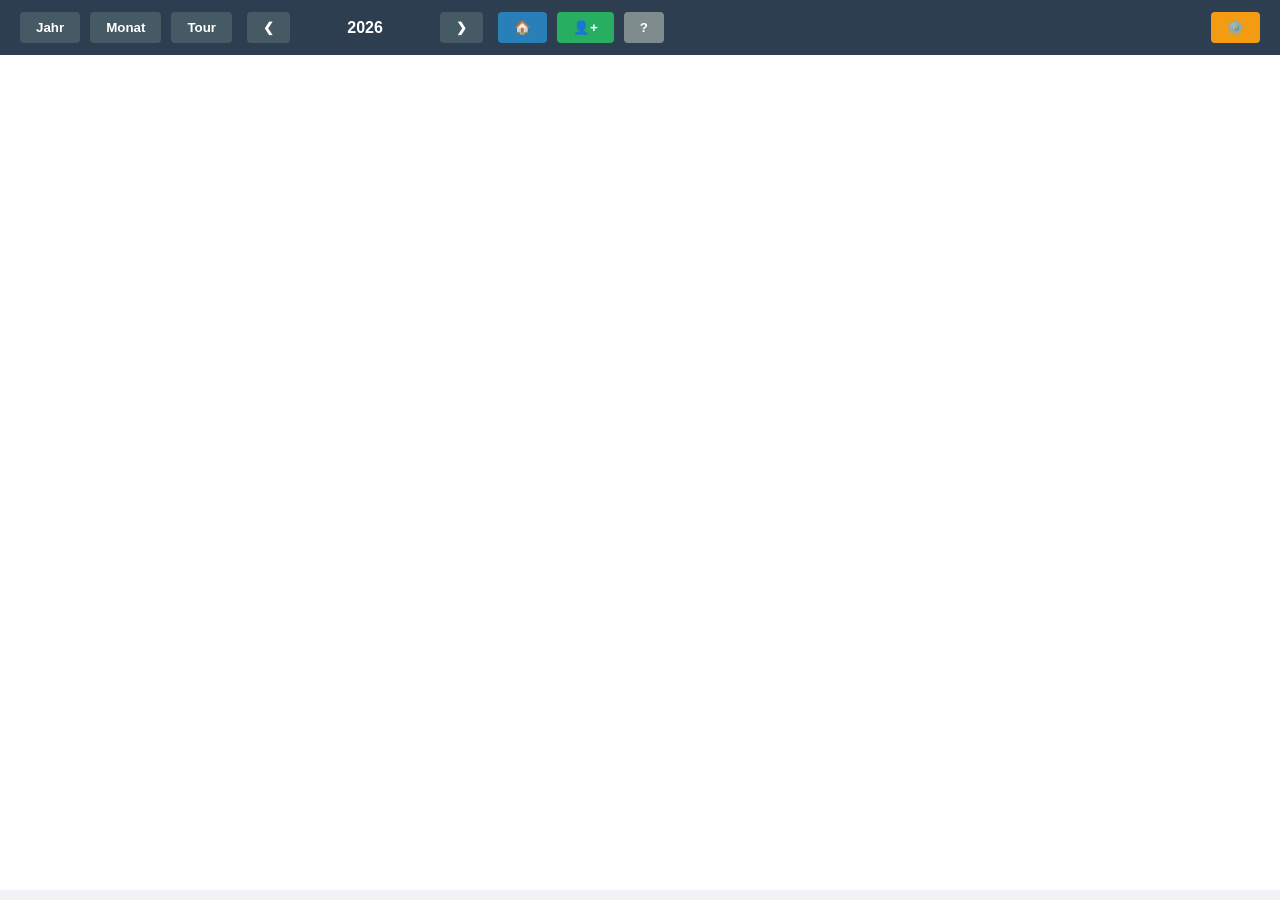
==== commit 3cd93c42: "HTML / JS Split Preperation for addresses Reload buggy" ====
--- a/index.html
+++ b/index.html
@@ -2,332 +2,55 @@
 <html lang="de">
 <head>
     <meta charset="UTF-8">
-    <title>Gantt Master Pro - Ultimate Visibility Fix</title>
+    <title>Gantt Master Pro</title>
     <style>
         body { font-family: 'Segoe UI', sans-serif; background: #f0f2f5; margin: 0; overflow: hidden; display: flex; flex-direction: column; }
         .controls { padding: 12px 20px; background: #2c3e50; display: flex; justify-content: center; gap: 10px; color: white; align-items: center; z-index: 1000; position: relative; }
         #view-container { position: relative; width: 100vw; height: calc(100vh - 65px); overflow-y: auto; background: #fff; }
         canvas { display: none; position: absolute; top: 0; left: 0; cursor: crosshair; }
         canvas.active { display: block; }
-        .btn { padding: 8px 16px; cursor: pointer; background: #455a64; color: #fff; border: none; border-radius: 4px; font-weight: bold; transition: all 0.2s; }
+        .btn { padding: 8px 16px; cursor: pointer; background: #455a64; color: #fff; border: none; border-radius: 4px; font-weight: bold; transition: all 0.2s; display: flex; align-items: center; gap: 5px; }
         .btn.active-view { background: #3498db !important; box-shadow: 0 0 8px #3498db; }
         .btn-tour.active-view { background: #9b59b6 !important; }
         .btn-add { background: #27ae60; }
-        .btn-help { background: #2980b9; }
+        .btn-address { background: #2980b9; }
+        .btn-help { background: #7f8c8d; }
         .btn-conf { background: #f39c12; margin-left: auto; }
         #modal-overlay { position: fixed; top: 0; left: 0; width: 100%; height: 100%; background: rgba(0,0,0,0.6); display: none; justify-content: center; align-items: center; z-index: 2000; }
-        .modal { background: white; border-radius: 8px; width: 550px; max-height: 85vh; overflow: hidden; display: flex; flex-direction: column; box-shadow: 0 10px 25px rgba(0,0,0,0.3); }
+        .modal { background: white; border-radius: 8px; width: 550px; max-height: 90vh; overflow: hidden; display: flex; flex-direction: column; box-shadow: 0 10px 25px rgba(0,0,0,0.3); }
         .tab-header { display: flex; background: #ecf0f1; border-bottom: 1px solid #ccc; }
         .tab-btn { flex: 1; padding: 14px; border: none; cursor: pointer; background: none; font-weight: bold; color: #7f8c8d; }
         .tab-btn.active { background: white; color: #2c3e50; border-bottom: 2px solid #3498db; }
         .modal-body { padding: 20px; overflow-y: auto; flex: 1; display: none; flex-direction: column; gap: 10px; }
         .modal-body.active { display: flex; }
+        .grid-2 { display: grid; grid-template-columns: 1fr 1fr; gap: 10px; }
         .footer { padding: 15px; display: flex; justify-content: flex-end; gap: 10px; border-top: 1px solid #eee; background: #fafafa; }
-        input, select { padding: 8px; border: 1px solid #ccc; border-radius: 4px; }
-        input[type="color"] { width: 60px; height: 35px; cursor: pointer; }
+        input, select { padding: 8px; border: 1px solid #ccc; border-radius: 4px; width: 100%; box-sizing: border-box; }
+        .address-item { padding: 10px; border: 1px solid #eee; margin-bottom: 5px; cursor: pointer; border-radius: 4px; font-size: 14px; }
+        .address-item:hover { background: #f0f7ff; }
     </style>
 </head>
 <body>
-
-<div id="modal-overlay"><div class="modal" id="modal-box"></div></div>
-
-<div class="controls">
-    <button class="btn" onclick="switchView('MONTH')" id="lbl-year"></button>
-    <button class="btn" onclick="switchView('DAY')" id="lbl-month"></button>
-    <button class="btn btn-tour" onclick="switchView('TOUR')" id="lbl-tour"></button>
-    <div style="display:flex; align-items: center; gap: 10px; margin: 0 10px;">
-        <button class="btn" onclick="navTime(-1)">&#10094;</button>
-        <span id="period-display" style="min-width:140px; text-align:center; font-weight:bold;"></span>
-        <button class="btn" onclick="navTime(1)">&#10095;</button>
+    <div id="modal-overlay"><div class="modal" id="modal-box"></div></div>
+    <div class="controls">
+        <button class="btn" onclick="switchView('MONTH')" id="lbl-year">Jahr</button>
+        <button class="btn" onclick="switchView('DAY')" id="lbl-month">Monat</button>
+        <button class="btn btn-tour" onclick="switchView('TOUR')" id="lbl-tour">Tour</button>
+        <div style="display:flex; align-items: center; gap: 10px; margin: 0 5px;">
+            <button class="btn" onclick="navTime(-1)">&#10094;</button>
+            <span id="period-display" style="min-width:130px; text-align:center; font-weight:bold;"></span>
+            <button class="btn" onclick="navTime(1)">&#10095;</button>
+        </div>
+        <button class="btn btn-address" onclick="openAddressList()" title="Adressen">🏠</button>
+        <button class="btn btn-add" onclick="addResourceTop()" title="Ressource">👤+</button>
+        <button class="btn btn-help" onclick="openHelp()">?</button>
+        <button class="btn btn-conf" onclick="openGlobalConfig()" id="lbl-conf">⚙️</button>
     </div>
-    <button class="btn btn-add" onclick="addResourceTop()" id="lbl-add"></button>
-    <button class="btn btn-help" onclick="openHelp()">?</button>
-    <button class="btn btn-conf" onclick="openGlobalConfig()" id="lbl-conf"></button>
-</div>
-
-<div id="view-container">
-    <div id="scroll-spacer"></div>
-    <canvas id="canvasStandard"></canvas>
-    <canvas id="canvasTour"></canvas>
-</div>
-
-<script>
-/** 1. DATA **/
-let lang = localStorage.getItem('gantt_lang') || 'de';
-let tempLang = lang;
-
-const i18n = {
-    de: { year: "Jahr", month: "Monat", tour: "Tour", res: "RESSOURCEN", add: "+ Ressource", save: "Speichern", delete: "Löschen", done: "Fertig", config: "⚙️ Konfig", t_label: "Kennungstypen", t_res: "Ressourcentypen", t_sys: "System", name: "Bezeichnung", start: "Beginn", end: "Ende",
-          help_title: "Bedienung & Hilfe", h_mouse: "<b>Linksklick</b>: Details öffnen", h_shift: "<b>Shift + Ziehen</b>: Neu", h_strg: "<b>Strg + Ziehen</b>: Kopie", h_resize: "<b>Rand ziehen</b>: Resize (nicht in Tour)", h_team: "<b>Teams</b>: Ressourcen im Modal unterordnen.",
-          months: ['Januar','Februar','März','April','Mai','Juni','Juli','August','September','Oktober','November','Dezember'],
-          days: ['So','Mo','Di','Mi','Do','Fr','Sa'] },
-    en: { year: "Year", month: "Month", tour: "Tour", res: "RESOURCES", add: "+ Resource", save: "Save", delete: "Delete", done: "Done", config: "⚙️ Config", t_label: "Label Types", t_res: "Resource Types", t_sys: "System", name: "Label", start: "Start", end: "End",
-          help_title: "Help", h_mouse: "<b>Left Click</b>: Open details", h_shift: "<b>Shift + Drag</b>: Create new", h_strg: "<b>Ctrl + Drag</b>: Copy", h_resize: "<b>Drag edges</b>: Resize (disabled in Tour)", h_team: "<b>Teams</b>: Nest resources to group them.",
-          months: ['January','February','March','April','May','June','July','August','September','October','November','December'],
-          days: ['Sun','Mon','Tue','Wed','Thu','Fri','Sat'] }
-};
-
-let configKeys = JSON.parse(localStorage.getItem('gantt_config_keys')) || { projekt: { label: "Projekt", color: "#3498db" }, wartung: { label: "Wartung", color: "#95a5a6" } };
-let resTypes = JSON.parse(localStorage.getItem('gantt_res_types')) || { worker: { label: "Mitarbeiter", color: "#ffffff" }, vehicle: { label: "Fahrzeug", color: "#e1f5fe" } };
-let techs = JSON.parse(localStorage.getItem('gantt_techs')) || [{ id: 1, name: "START TEAM", type: "worker", parentId: null }];
-let tasks = (JSON.parse(localStorage.getItem('gantt_tasks')) || []).map(t => ({ ...t, start: new Date(t.start), end: new Date(t.end) }));
-
-function saveData() {
-    lang = tempLang;
-    localStorage.setItem('gantt_config_keys', JSON.stringify(configKeys));
-    localStorage.setItem('gantt_res_types', JSON.stringify(resTypes));
-    localStorage.setItem('gantt_techs', JSON.stringify(techs));
-    localStorage.setItem('gantt_tasks', JSON.stringify(tasks));
-    localStorage.setItem('gantt_lang', lang);
-}
-
-const UI = { headerW: 240, rowH: 45, topM: 60 };
-let viewMode = 'MONTH', currentYear = new Date().getFullYear(), currentMonth = new Date().getMonth(), tourDate = new Date();
-tourDate.setHours(0,0,0,0);
-let scrollTop = 0, activeTask = null, isNew = false, isDragging = false, isResizingEnd = false, isResizingStart = false, mouseDownTime = 0;
-
-const cStd = document.getElementById('canvasStandard'), cTour = document.getElementById('canvasTour'), spacer = document.getElementById('scroll-spacer');
-
-/** 2. ENGINES **/
-const StandardEngine = {
-    dateToX: (date) => {
-        const units = viewMode === 'MONTH' ? 12 : new Date(currentYear, currentMonth + 1, 0).getDate();
-        const dStart = viewMode === 'MONTH' ? new Date(currentYear, 0, 1) : new Date(currentYear, currentMonth, 1);
-        const div = viewMode === 'MONTH' ? 30.44 : 1;
-        return UI.headerW + ((date - dStart) / 86400000 / div) * ((cStd.width - UI.headerW) / units);
-    },
-    xToDate: (x) => {
-        const units = viewMode === 'MONTH' ? 12 : 31;
-        const dStart = viewMode === 'MONTH' ? new Date(currentYear, 0, 1) : new Date(currentYear, currentMonth, 1);
-        const unitW = (cStd.width - UI.headerW) / units;
-        return new Date(dStart.getTime() + (x - UI.headerW) / unitW * (viewMode === 'MONTH' ? 30.44 : 1) * 86400000);
-    }
-};
-
-const TourEngine = {
-    dateToX: (date, isEnd = false) => {
-        const unitW = (cTour.width - UI.headerW) / 3;
-        let d = new Date(date); 
-        const diff = (d - tourDate.getTime()) / 86400000;
-        return UI.headerW + diff * unitW;
-    },
-    xToDate: (x) => {
-        const unitW = (cTour.width - UI.headerW) / 3;
-        const days = (x - UI.headerW) / unitW;
-        return new Date(tourDate.getTime() + days * 86400000);
-    }
-};
-
-function calculateStacking() {
-    const isTour = viewMode === 'TOUR';
-    techs.forEach(res => res.slots = 1);
-    tasks.forEach(t => t.slot = 0);
-    techs.forEach((res) => {
-        let resTasks = tasks.filter(t => t.resId === res.id).sort((a,b) => a.start - b.start);
-        let slots = [];
-        resTasks.forEach(t => {
-            let placed = false;
-            let startComp = isTour ? new Date(t.start).setHours(0,0,0,0) : t.start.getTime();
-            for(let i=0; i<slots.length; i++) {
-                if (slots[i] <= startComp) { t.slot = i; slots[i] = isTour ? new Date(t.end).setHours(23,59,59) : t.end.getTime(); placed = true; break; }
-            }
-            if(!placed) { t.slot = slots.length; slots.push(isTour ? new Date(t.end).setHours(23,59,59) : t.end.getTime()); }
-        });
-        res.slots = Math.max(1, slots.length);
-    });
-}
-
-function getY(idx) { let y = 0; for(let i=0; i<idx; i++) y += (techs[i].slots || 1) * UI.rowH; return y; }
-
-/** 3. DRAWING **/
-function draw() {
-    calculateStacking();
-    const isTour = viewMode === 'TOUR';
-    const activeCanvas = isTour ? cTour : cStd;
-    const ctx = activeCanvas.getContext('2d');
-    const engine = isTour ? TourEngine : StandardEngine;
-    const units = isTour ? 3 : (viewMode === 'MONTH' ? 12 : new Date(currentYear, currentMonth + 1, 0).getDate());
-    const unitW = (activeCanvas.width - UI.headerW) / units;
-    const totalH = getY(techs.length);
-    spacer.style.height = (totalH + UI.topM) + "px";
-
-    ctx.clearRect(0, 0, activeCanvas.width, activeCanvas.height);
-    ctx.save(); ctx.translate(0, UI.topM - scrollTop);
-    
-    // A. ZUERST ZEILEN-HINTERGRÜNDE
-    techs.forEach((res, i) => {
-        let y = getY(i), h = res.slots * UI.rowH;
-        ctx.fillStyle = resTypes[res.type]?.color || "#ffffff";
-        ctx.fillRect(UI.headerW, y, activeCanvas.width - UI.headerW, h); // Gantt Bereich
-        ctx.fillStyle = "#fafafa"; ctx.fillRect(0, y, UI.headerW, h); // Sidebar Bereich
-        ctx.strokeStyle = "#ddd"; ctx.strokeRect(0, y, UI.headerW, h); // Sidebar Border
-    });
-
-    // B. DANN GITTER & WOCHENENDEN (Darübergelegt)
-    for(let i=0; i<=units; i++) {
-        let x = UI.headerW + i * unitW;
-        let d = isTour ? new Date(tourDate.getTime() + i*86400000) : new Date(currentYear, currentMonth, i+1);
-        
-        // Wochenende Highlight
-        if((viewMode === 'DAY' || isTour) && i < units && (d.getDay() === 0 || d.getDay() === 6)) {
-            ctx.fillStyle = "rgba(0,0,0,0.06)";
-            ctx.fillRect(x, 0, unitW, totalH);
-        }
-        // Vertikale Linie
-        ctx.strokeStyle = "#eee"; ctx.beginPath(); ctx.moveTo(x, 0); ctx.lineTo(x, totalH); ctx.stroke();
-    }
-
-    // C. DANN HORIZONTALE TRENNLINIEN
-    techs.forEach((res, i) => {
-        let y = getY(i), h = res.slots * UI.rowH;
-        ctx.strokeStyle = "#eee"; ctx.beginPath(); ctx.moveTo(0, y + h); ctx.lineTo(activeCanvas.width, y + h); ctx.stroke();
-        
-        // Team Baum-Linien
-        if (res.parentId) {
-            ctx.strokeStyle = "#3498db"; ctx.lineWidth = 2; ctx.beginPath();
-            let pIdx = techs.findIndex(t => t.id === res.parentId);
-            if(pIdx!==-1) { ctx.moveTo(20, getY(pIdx)+22); ctx.lineTo(20, y+22); ctx.lineTo(35, y+22); ctx.stroke(); }
-            ctx.lineWidth = 1;
-        }
-        ctx.fillStyle = "#333"; ctx.font = "bold 12px sans-serif"; ctx.fillText(res.name, res.parentId?45:15, y+28);
-    });
-
-    // D. DANN TASKS
-    tasks.forEach(t => {
-        let rIdx = techs.findIndex(r => r.id === t.resId); if(rIdx===-1) return;
-        let x1 = engine.dateToX(t.start), x2 = engine.dateToX(t.end, true);
-        let y = getY(rIdx) + (t.slot * UI.rowH) + 10;
-        ctx.fillStyle = (t === activeTask) ? "#e67e22" : (configKeys[t.type]?.color || "#3498db");
-        const drawX = Math.max(UI.headerW, x1), drawW = Math.max(5, x2 - drawX);
-        if(x1 < activeCanvas.width && x2 > UI.headerW) {
-            ctx.fillRect(drawX, y, drawW, UI.rowH - 20);
-            if(drawW > 25) { 
-                ctx.fillStyle="white"; ctx.font="bold 10px sans-serif"; 
-                let label = isTour ? t.start.getHours() + ":" + t.start.getMinutes().toString().padStart(2,'0') + " | " + t.label : t.label;
-                ctx.fillText(label, drawX+5, y+18); 
-            }
-        }
-    });
-    ctx.restore();
-
-    // E. FIXED HEADER (Darübergelegt)
-    ctx.fillStyle = "#2c3e50"; ctx.fillRect(0, 0, UI.headerW, UI.topM);
-    ctx.fillStyle = "#f8f9fa"; ctx.fillRect(UI.headerW, 0, activeCanvas.width - UI.headerW, UI.topM);
-    ctx.fillStyle = "white"; ctx.font = "bold 12px sans-serif"; ctx.fillText(i18n[lang].res, 15, 35);
-    
-    for(let i=0; i<units; i++) {
-        let x = UI.headerW + i * unitW;
-        let d = isTour ? new Date(tourDate.getTime() + i*86400000) : new Date(currentYear, currentMonth, i+1);
-        ctx.fillStyle = "#7f8c8d";
-        ctx.strokeStyle = "#ddd"; ctx.strokeRect(x, 0, unitW, UI.topM);
-        if (viewMode === 'MONTH') { ctx.font = "bold 11px sans-serif"; ctx.fillText(i18n[lang].months[i], x + 10, 35); }
-        else { 
-            ctx.font = "9px sans-serif"; ctx.fillText(i18n[lang].days[d.getDay()], x+8, 22);
-            ctx.font = "bold 11px sans-serif"; ctx.fillText(d.getDate() + (isTour ? "." + (d.getMonth()+1) + "." : "."), x+8, 42);
-        }
-    }
-}
-
-/** 4. INTERACTION **/
-function handleMouseDown(e) {
-    const rect = e.target.getBoundingClientRect(), mx = e.clientX - rect.left, my = e.clientY - rect.top + scrollTop;
-    const engine = viewMode === 'TOUR' ? TourEngine : StandardEngine;
-    let cY = my - UI.topM; mouseDownTime = Date.now();
-    isDragging = isNew = isResizingStart = isResizingEnd = false;
-
-    let resIdx = techs.findIndex((r, i) => cY >= getY(i) && cY < getY(i+1 || 9999));
-    if (mx < UI.headerW && my > UI.topM && techs[resIdx]) { openResModal(resIdx); return; }
-
-    if (e.shiftKey && techs[resIdx] && mx > UI.headerW) {
-        activeTask = { id: Date.now(), start: engine.xToDate(mx), end: new Date(engine.xToDate(mx).getTime() + 7200000), resId: techs[resIdx].id, label: "Neu", type: Object.keys(configKeys)[0] };
-        tasks.push(activeTask); isResizingEnd = isNew = true; draw(); return;
-    }
-
-    activeTask = tasks.find(t => {
-        let rIdx = techs.findIndex(r => r.id === t.resId); if(rIdx===-1) return false;
-        let y = getY(rIdx) + (t.slot * UI.rowH), x1 = engine.dateToX(t.start), x2 = engine.dateToX(t.end, true);
-        if (mx >= x1 && mx <= x2 && cY >= y && cY <= y + UI.rowH) {
-            let pct = (mx - x1) / (x2 - x1);
-            if (viewMode !== 'TOUR' && pct < 0.15) isResizingStart = true; else if (viewMode !== 'TOUR' && pct > 0.85) isResizingEnd = true; else isDragging = true;
-            return true;
-        }
-    });
-
-    if (activeTask && e.ctrlKey && isDragging) {
-        let c = {...activeTask, id: Date.now(), start: new Date(activeTask.start), end: new Date(activeTask.end)};
-        tasks.push(c); activeTask = c;
-    }
-    if (activeTask) activeTask.dragOffset = mx - engine.dateToX(activeTask.start);
-}
-
-function handleMouseMove(e) {
-    if(!activeTask) return;
-    const rect = e.target.getBoundingClientRect(), mx = e.clientX - rect.left, my = e.clientY - rect.top + scrollTop;
-    const engine = viewMode === 'TOUR' ? TourEngine : StandardEngine;
-    if (isResizingEnd) activeTask.end = engine.xToDate(mx);
-    else if (isResizingStart) activeTask.start = engine.xToDate(mx);
-    else if (isDragging) {
-        let dur = activeTask.end - activeTask.start;
-        activeTask.start = engine.xToDate(mx - activeTask.dragOffset);
-        activeTask.end = new Date(activeTask.start.getTime() + dur);
-        let rIdx = techs.findIndex((r, i) => (my - UI.topM) >= getY(i) && (my - UI.topM) < getY(i+1 || 9999));
-        if (techs[rIdx]) activeTask.resId = techs[rIdx].id;
-    }
-    draw();
-}
-
-/** 5. UI & CONFIG **/
-function openGlobalConfig(tab = 'task') {
-    let keysH = Object.entries(configKeys).map(([k, v]) => `<div class="config-row"><input type="text" value="${v.label}" onchange="configKeys['${k}'].label=this.value"><input type="color" value="${v.color}" onchange="configKeys['${k}'].color=this.value"><button class="btn btn-danger" onclick="delete configKeys['${k}']; openGlobalConfig('task');">x</button></div>`).join('');
-    let typesH = Object.entries(resTypes).map(([k, v]) => `<div class="config-row"><input type="text" value="${v.label}" onchange="resTypes['${k}'].label=this.value"><input type="color" value="${v.color}" onchange="resTypes['${k}'].color=this.value"><button class="btn btn-danger" onclick="delete resTypes['${k}']; openGlobalConfig('res');">x</button></div>`).join('');
-    document.getElementById('modal-box').innerHTML = `<div class="tab-header"><button class="tab-btn ${tab==='task'?'active':''}" onclick="openGlobalConfig('task')">${i18n[lang].t_label}</button><button class="tab-btn ${tab==='res'?'active':''}" onclick="openGlobalConfig('res')">${i18n[lang].t_res}</button><button class="tab-btn ${tab==='sys'?'active':''}" onclick="openGlobalConfig('sys')">${i18n[lang].t_sys}</button></div><div class="modal-body ${tab==='task'?'active':''}"><h4>${i18n[lang].t_label}</h4>${keysH}<button class="btn btn-add" onclick="configKeys['id_'+Date.now()]={label:'Neu',color:'#3498db'}; openGlobalConfig('task');">+ Add</button></div><div class="modal-body ${tab==='res'?'active':''}"><h4>${i18n[lang].t_res}</h4>${typesH}<button class="btn btn-add" onclick="resTypes['id_'+Date.now()]={label:'Neu',color:'#ffffff'}; openGlobalConfig('res');">+ Add</button></div><div class="modal-body ${tab==='sys'?'active':''}"><h4>Language</h4><select onchange="tempLang=this.value;"><option value="de" ${lang==='de'?'selected':''}>Deutsch</option><option value="en" ${lang==='en'?'selected':''}>English</option></select></div><div class="footer"><button class="btn" onclick="saveData(); closeModal(); location.reload();">${i18n[lang].done}</button></div>`;
-    document.getElementById('modal-overlay').style.display = 'flex';
-}
-
-function openHelp() {
-    document.getElementById('modal-box').innerHTML = `<div class="modal-body active"><h4>${i18n[lang].help_title}</h4><p>${i18n[lang].h_mouse}</p><p>${i18n[lang].h_shift}</p><p>${i18n[lang].h_strg}</p><p>${i18n[lang].h_resize}</p><hr><p>${i18n[lang].h_team}</p></div><div class="footer"><button class="btn" onclick="closeModal()">${i18n[lang].done}</button></div>`;
-    document.getElementById('modal-overlay').style.display = 'flex';
-}
-
-function openResModal(idx) {
-    editingObj = { ...techs[idx], idx };
-    document.getElementById('modal-box').innerHTML = `<div class="modal-body active"><h4>Ressource</h4><label>${i18n[lang].name}</label><input type="text" id="r-name" value="${techs[idx].name}"><label>Type</label><select id="r-type">${Object.entries(resTypes).map(([k,v])=>`<option value="${k}" ${techs[idx].type===k?'selected':''}>${v.label}</option>`).join('')}</select><label>Team</label><select id="r-parent"><option value="">-</option>${techs.filter(r=>r.id!==techs[idx].id).map(r=>`<option value="${r.id}" ${techs[idx].parentId==r.id?'selected':''}>${r.name}</option>`).join('')}</select></div><div class="footer"><button class="btn btn-danger" onclick="tasks=tasks.filter(t=>t.resId!==techs[${idx}].id); techs.splice(${idx},1); saveData(); closeModal(); draw();">${i18n[lang].delete}</button><button class="btn btn-add" onclick="saveRes()">${i18n[lang].save}</button></div>`;
-    document.getElementById('modal-overlay').style.display = 'flex';
-}
-
-function openTaskModal(t) {
-    editingObj=t; const toIso=(d)=>new Date(d.getTime()-d.getTimezoneOffset()*60000).toISOString().slice(0,16);
-    document.getElementById('modal-box').innerHTML = `<div class="modal-body active"><h4>Task</h4><label>${i18n[lang].name}</label><input type="text" id="m-label" value="${t.label}"><label>Typ</label><select id="m-type">${Object.entries(configKeys).map(([k,v])=>`<option value="${k}" ${t.type===k?'selected':''}>${v.label}</option>`).join('')}</select><label>${i18n[lang].start}</label><input type="datetime-local" id="m-start" value="${toIso(t.start)}"><label>${i18n[lang].end}</label><input type="datetime-local" id="m-end" value="${toIso(t.end)}"></div><div class="footer"><button class="btn btn-danger" onclick="tasks=tasks.filter(x=>x!==editingObj);saveData();closeModal();draw();">${i18n[lang].delete}</button><button class="btn" onclick="saveTask()">${i18n[lang].save}</button></div>`;
-    document.getElementById('modal-overlay').style.display = 'flex';
-}
-
-/** 6. ACTIONS & INIT **/
-function saveRes() { let r=techs[editingObj.idx]; r.name=document.getElementById('r-name').value; r.type=document.getElementById('r-type').value; r.parentId=document.getElementById('r-parent').value?parseInt(document.getElementById('r-parent').value):null; let sorted=[]; let p=techs.filter(t=>t.parentId===null); p.forEach(x=>{sorted.push(x);techs.filter(c=>c.parentId===x.id).forEach(c=>sorted.push(c));}); techs=sorted; saveData(); closeModal(); draw(); }
-function saveTask() { editingObj.label=document.getElementById('m-label').value; editingObj.type=document.getElementById('m-type').value; editingObj.start=new Date(document.getElementById('m-start').value); editingObj.end=new Date(document.getElementById('m-end').value); saveData(); closeModal(); draw(); }
-function switchView(m) { viewMode = m; cStd.classList.toggle('active', m !== 'TOUR'); cTour.classList.toggle('active', m === 'TOUR'); updateNav(); draw(); }
-function navTime(d) {
-    if(viewMode === 'TOUR') tourDate.setDate(tourDate.getDate()+d);
-    else if(viewMode === 'MONTH') currentYear += d;
-    else { currentMonth += d; if(currentMonth > 11) { currentMonth = 0; currentYear++; } else if(currentMonth < 0) { currentMonth = 11; currentYear--; } }
-    updateNav(); draw();
-}
-function updateNav() {
-    document.getElementById('period-display').innerText = viewMode==='TOUR' ? tourDate.toLocaleDateString(lang==='de'?'de-DE':'en-US') : (viewMode==='MONTH' ? currentYear : i18n[lang].months[currentMonth]+" "+currentYear);
-    document.getElementById('lbl-year').innerText = i18n[lang].year; document.getElementById('lbl-month').innerText = i18n[lang].month;
-    document.getElementById('lbl-tour').innerText = i18n[lang].tour; document.getElementById('lbl-add').innerText = i18n[lang].add;
-    document.getElementById('lbl-conf').innerText = i18n[lang].config;
-    document.getElementById('lbl-year').classList.toggle('active-view', viewMode === 'MONTH');
-    document.getElementById('lbl-month').classList.toggle('active-view', viewMode === 'DAY');
-    document.getElementById('lbl-tour').classList.toggle('active-view', viewMode === 'TOUR');
-}
-function addResourceTop() { techs.unshift({ id: Date.now(), name: "Neu", type: Object.keys(resTypes)[0], parentId: null }); saveData(); draw(); }
-function closeModal() { document.getElementById('modal-overlay').style.display = 'none'; }
-
-window.onresize = () => { cStd.width = cTour.width = window.innerWidth; cStd.height = cTour.height = window.innerHeight; draw(); };
-document.getElementById('view-container').onscroll = (e) => { scrollTop = e.target.scrollTop; cStd.style.top = cTour.style.top = scrollTop + "px"; draw(); };
-[cStd, cTour].forEach(c => { c.addEventListener('mousedown', handleMouseDown); c.addEventListener('mousemove', handleMouseMove); });
-window.addEventListener('mouseup', () => { if (activeTask && (Date.now() - mouseDownTime < 200)) openTaskModal(activeTask); activeTask = null; draw(); });
-window.onload = () => { window.onresize(); switchView('MONTH'); };
-</script>
+    <div id="view-container">
+        <div id="scroll-spacer"></div>
+        <canvas id="canvasStandard"></canvas>
+        <canvas id="canvasTour"></canvas>
+    </div>
+    <script src="gantt.js"></script>
 </body>
 </html>
